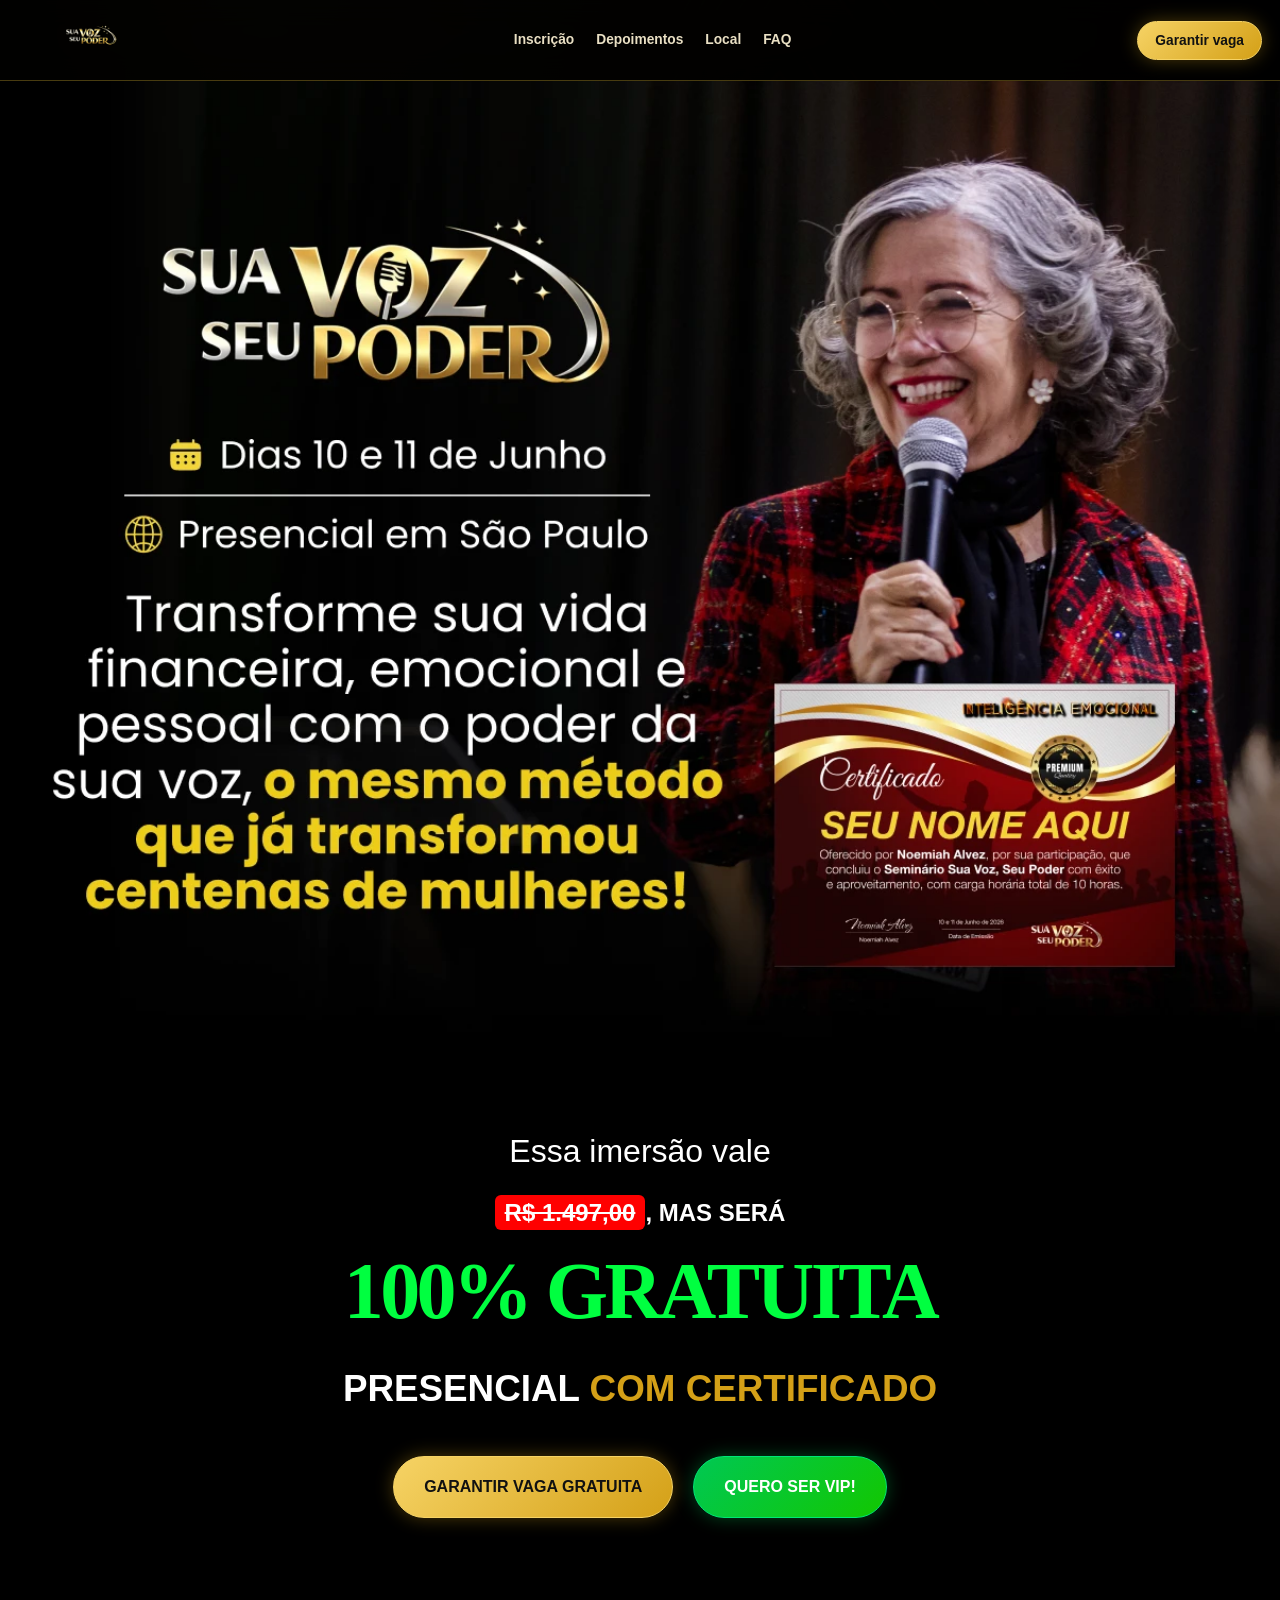
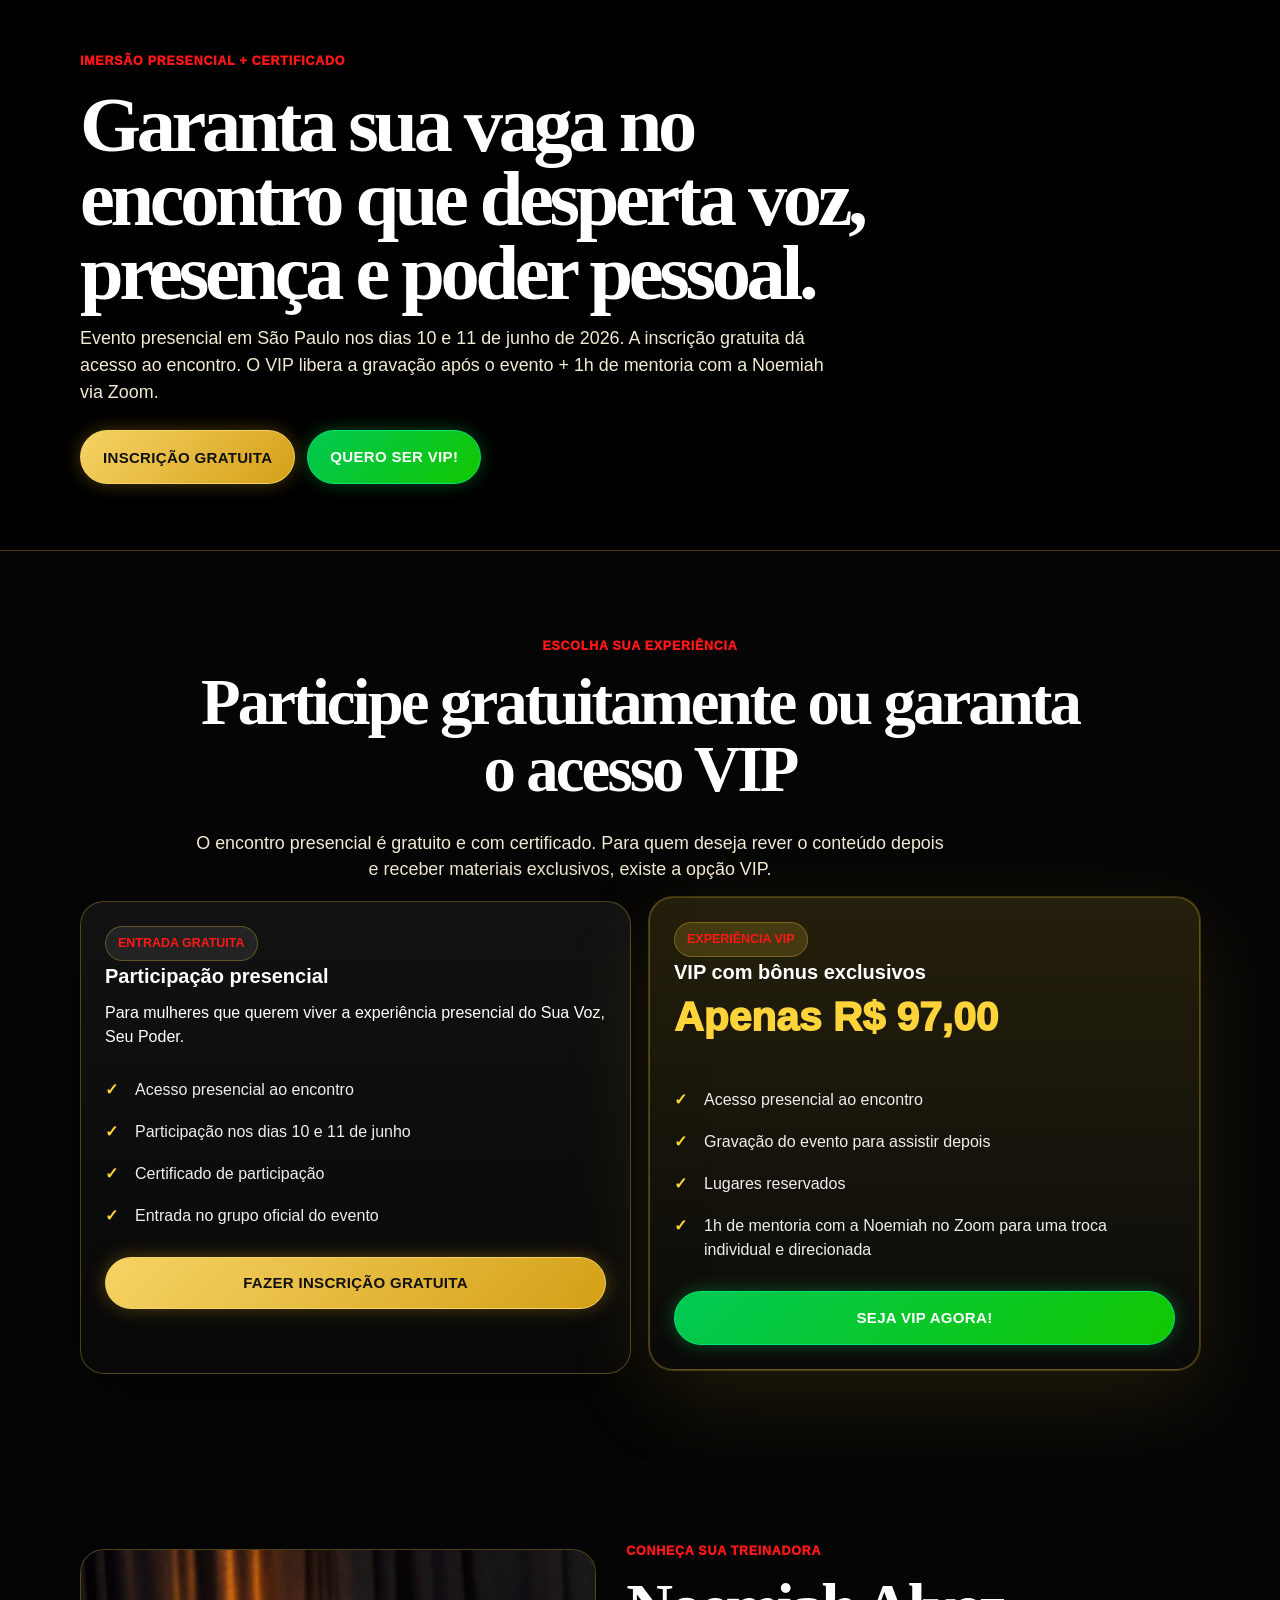
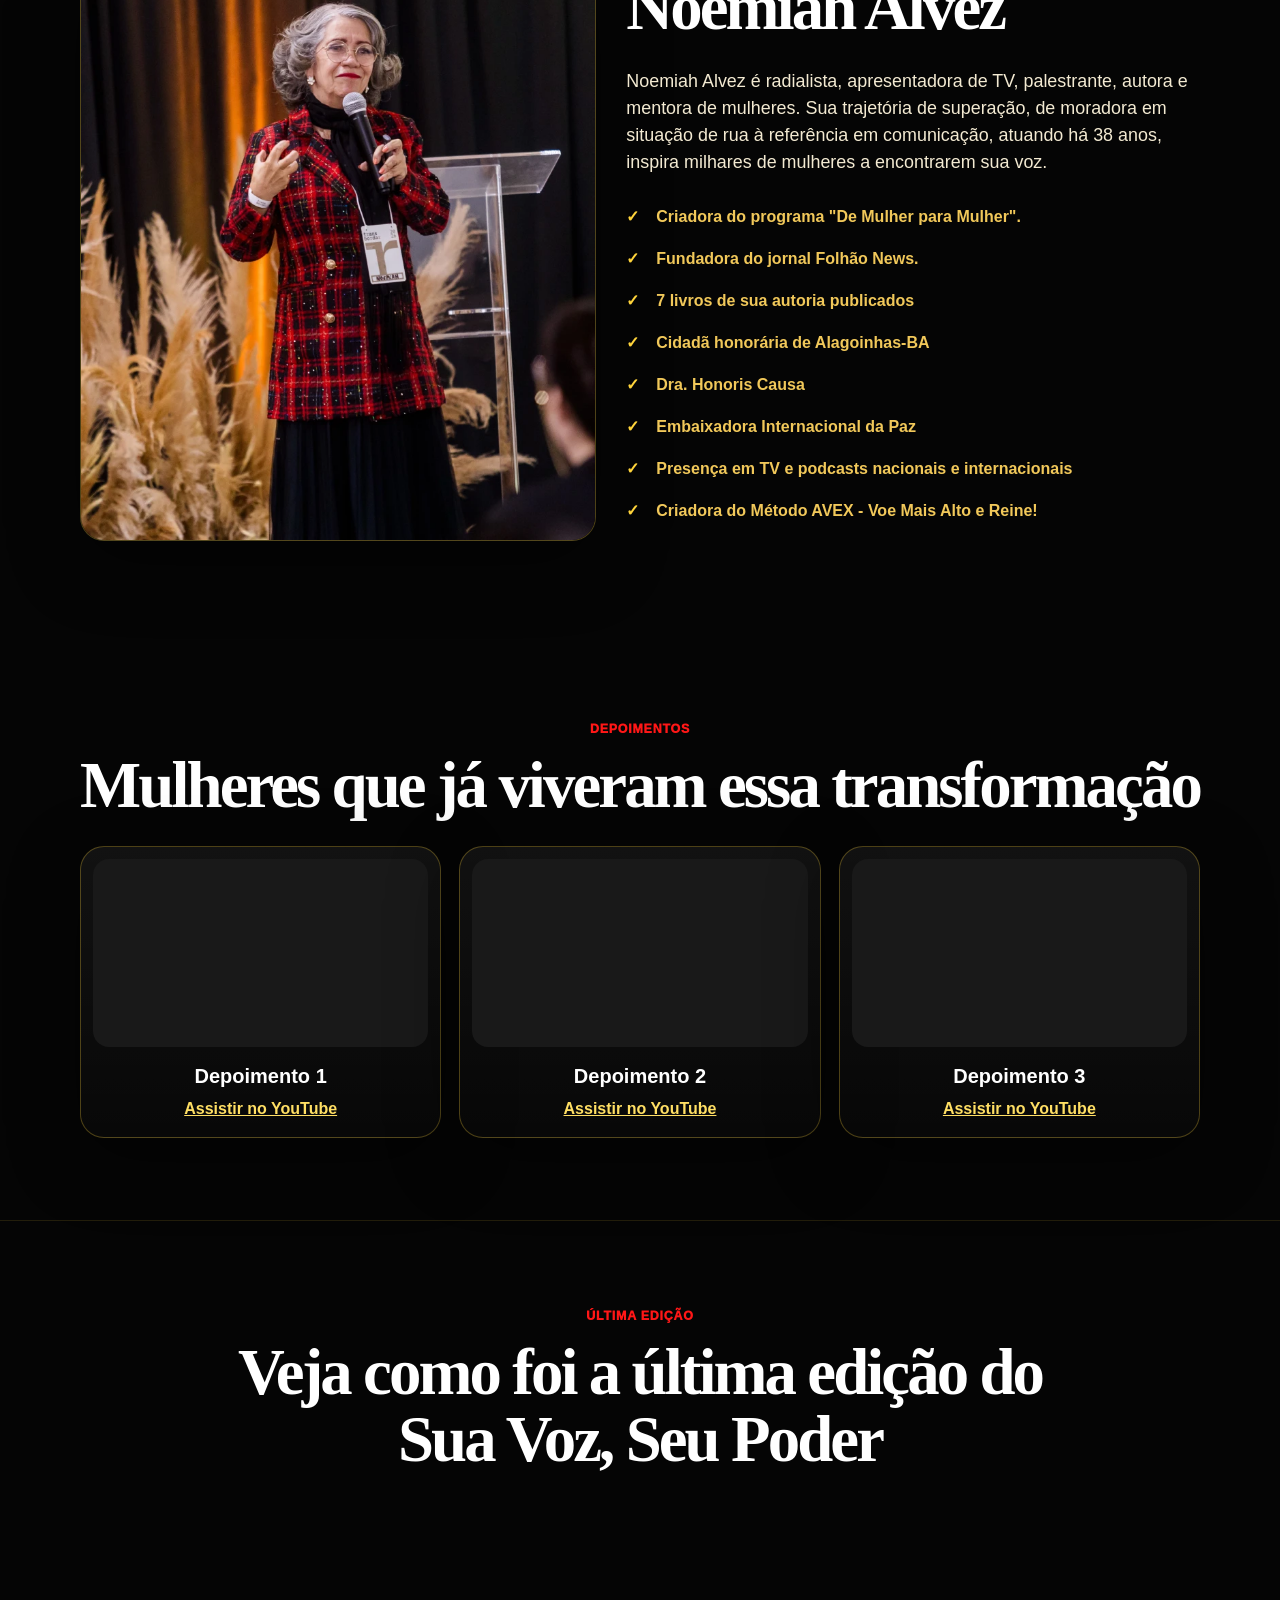
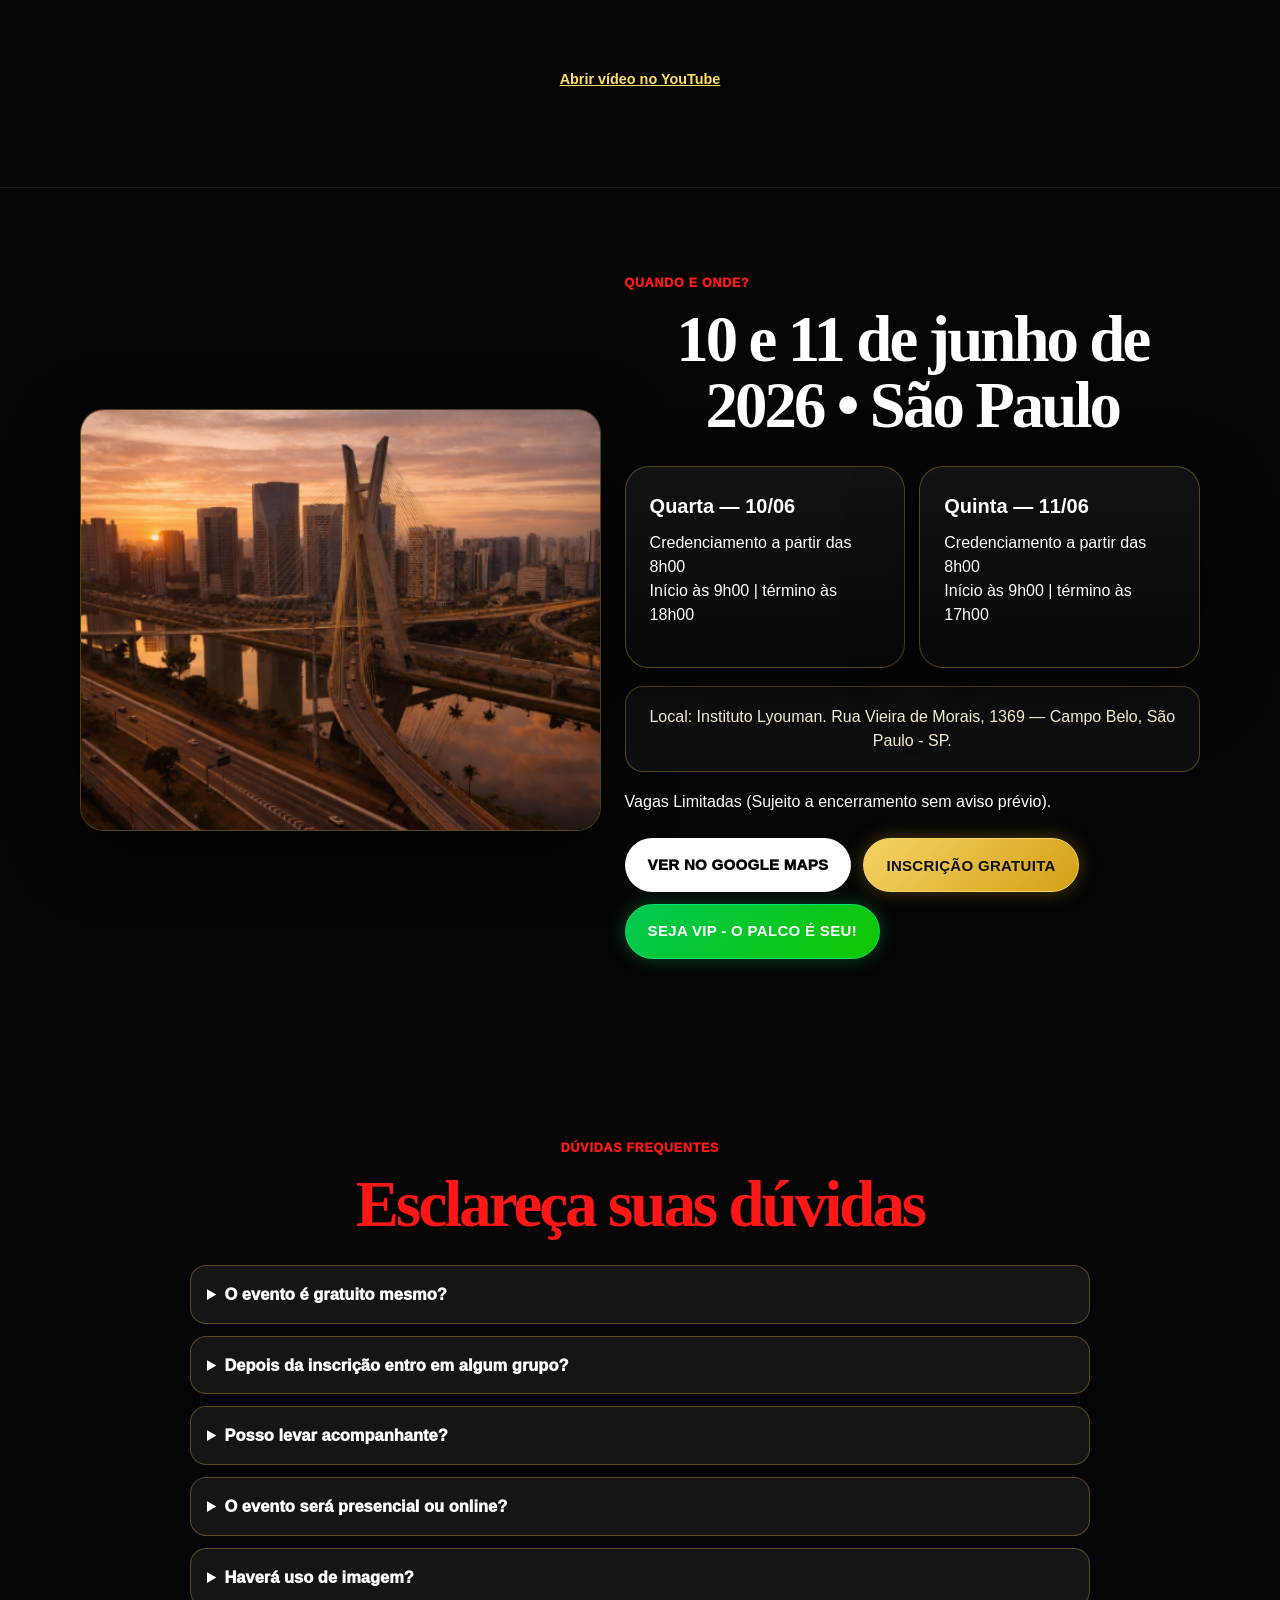
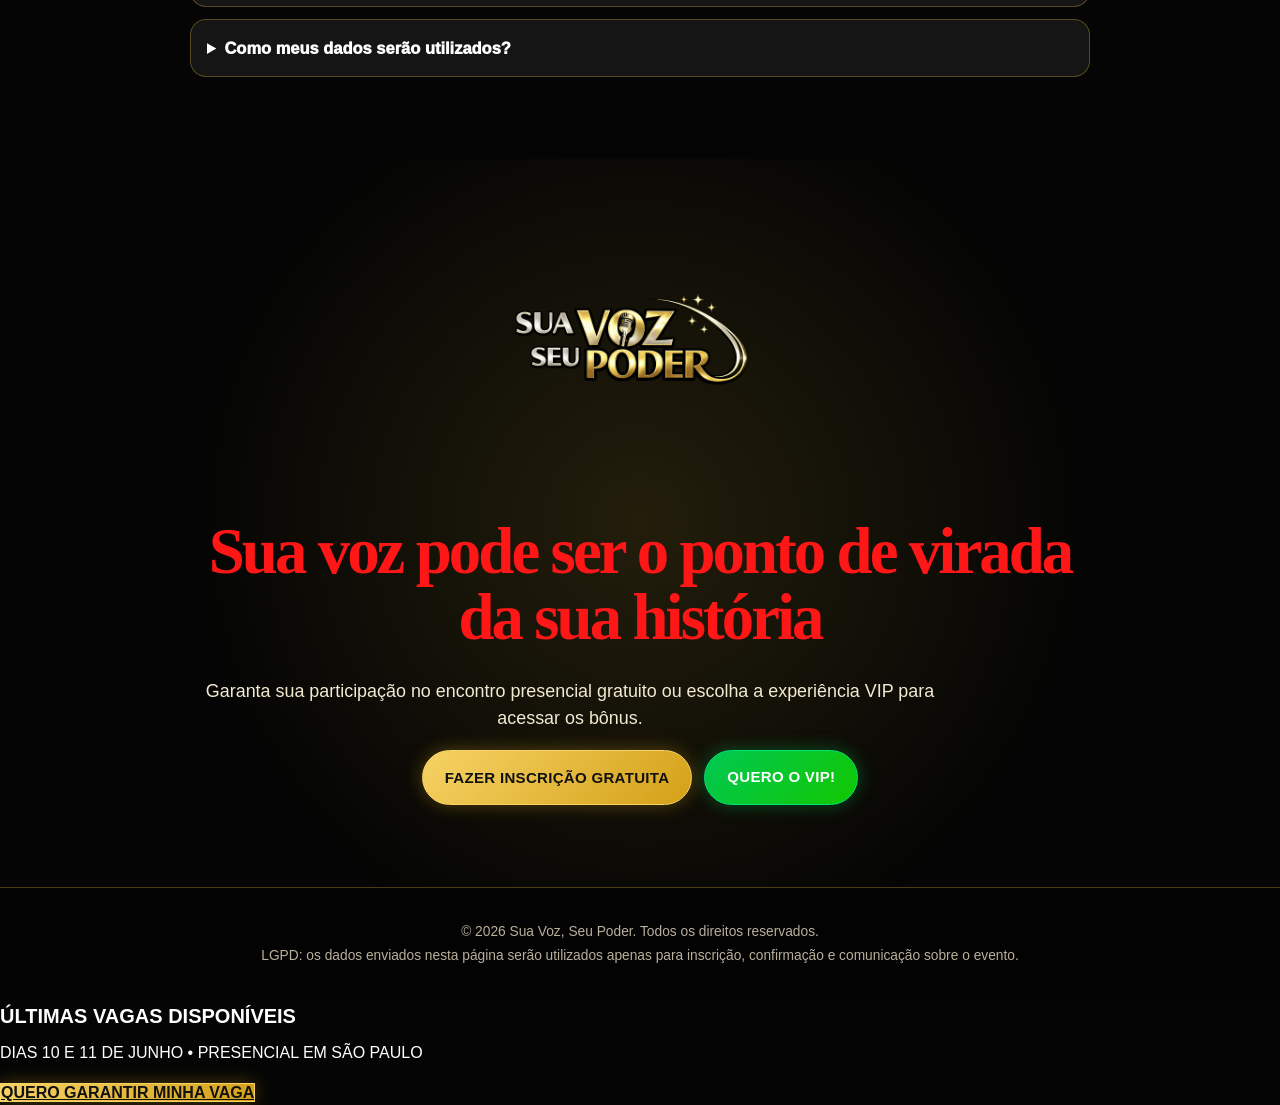
==== index.html @ 0d444d02 "Update index.html" ====
<!DOCTYPE html>
<html lang="pt-br">
<head>
  <meta charset="UTF-8">
  <meta name="viewport" content="width=device-width, initial-scale=1.0">

  <title>Sua Voz, Seu Poder</title>


  <!-- META PIXEL - cole o código completo do Pixel da Meta abaixo desta linha -->
  <!--
  <script>
    !function(f,b,e,v,n,t,s)
    {if(f.fbq)return;n=f.fbq=function(){n.callMethod?
    n.callMethod.apply(n,arguments):n.queue.push(arguments)};
    if(!f._fbq)f._fbq=n;n.push=n;n.loaded=!0;n.version='2.0';
    n.queue=[];t=b.createElement(e);t.async=!0;
    t.src=v;s=b.getElementsByTagName(e)[0];
    s.parentNode.insertBefore(t,s)}(window, document,'script',
    'https://connect.facebook.net/en_US/fbevents.js');
    fbq('init', 'COLE_AQUI_O_ID_DO_PIXEL');
    fbq('track', 'PageView');
  </script>
  -->

  <!-- GOOGLE ANALYTICS GA4 - cole o ID G-XXXXXXXXXX abaixo desta linha -->
  <!--
  <script async src="https://www.googletagmanager.com/gtag/js?id=G-XXXXXXXXXX"></script>
  <script>
    window.dataLayer = window.dataLayer || [];
    function gtag(){dataLayer.push(arguments);}
    gtag('js', new Date());
    gtag('config', 'G-XXXXXXXXXX');
  </script>
  -->

  <link rel="stylesheet" href="style.css">
</head>

<body>

  <header class="topbar">
    <a href="#" class="brand" aria-label="Sua Voz, Seu Poder">
      <img
        src="assets/suavozseupoder.png"
        class="top-logo"
        alt="Sua Voz, Seu Poder"
      >
    </a>

    <nav class="top-nav" aria-label="Menu principal">
      <a href="#inscricao">Inscrição</a>
      <a href="#depoimentos">Depoimentos</a>
      <a href="#local">Local</a>
      <a href="#faq">FAQ</a>
    </nav>

    <button type="button" class="top-cta abrir-inscricao">
      Garantir vaga
    </button>
  </header>

  <main>

    <section class="hero-photo">
      <img
        src="assets/CAPA_noemiah_1.webp"
        class="hero-main-img"
        alt="Sua Voz, Seu Poder com Noemiah Alvez"
      >
<section class="valor-section">
    <div class="valor-container">

        <p class="valor-topo">
            Essa imersão vale
        </p>

        <div class="valor-antigo">
            <span>R$ 1.497,00</span>, MAS SERÁ
        </div>

        <h2 class="valor-gratis">
            100% GRATUITA
        </h2>

        <h3 class="valor-subtitulo">
            PRESENCIAL <span>COM CERTIFICADO</span>
        </h3>

        <div class="valor-botoes">
            <a href="#" class="btn-valor-gratis abrir-inscricao">
                GARANTIR VAGA GRATUITA
            </a>

            <a href="https://pay.kiwify.com.br/saSkvXX" class="btn-valor-vip vip-button">
                QUERO SER VIP!
            </a>
        </div>

    </div>
</section>
      <div class="hero-bottom">
        <span class="eyebrow">
          Imersão presencial + certificado
        </span>

        <h1>
          Garanta sua vaga no encontro que desperta voz,
          presença e poder pessoal.
        </h1>

        <p>
          Evento presencial em São Paulo nos dias 10 e 11 de junho de 2026.
          A inscrição gratuita dá acesso ao encontro. O VIP libera a gravação após o evento
          + 1h de mentoria com a Noemiah via Zoom.
        </p>

        <div class="hero-actions">
          <button type="button" class="btn btn-secondary abrir-inscricao">
            Inscrição gratuita
          </button>

          <a href="https://pay.kiwify.com.br/saSkvXX" class="btn btn-primary">
            QUERO SER VIP!
          </a>
        </div>
      </div>
    </section>

    <div class="section-divider"></div>

    <section class="section intro" id="inscricao">
      <div class="container">
        <div class="center-text narrow">
          <span class="eyebrow center">
            Escolha sua experiência
          </span>

          <h2>
            Participe gratuitamente ou garanta o acesso VIP
          </h2>

          <p class="lead">
            O encontro presencial é gratuito e com certificado. Para quem
            deseja rever o conteúdo depois e receber materiais exclusivos,
            existe a opção VIP.
          </p>
        </div>

        <div class="cards two">

          <article class="price-card">
            <span class="tag">
              Entrada gratuita
            </span>

            <h3>
              Participação presencial
            </h3>

            <p>
              Para mulheres que querem viver a experiência presencial do
              Sua Voz, Seu Poder.
            </p>

            <ul>
              <li>Acesso presencial ao encontro</li>
              <li>Participação nos dias 10 e 11 de junho</li>
              <li>Certificado de participação</li>
              <li>Entrada no grupo oficial do evento</li>
            </ul>

            <button type="button" class="btn btn-secondary full abrir-inscricao">
              Fazer inscrição gratuita
            </button>
          </article>

          <article class="price-card vip">
            <span class="tag gold">
              Experiência VIP
            </span>

            <h3>
              VIP com bônus exclusivos
            </h3>

            <p class="price">
              Apenas R$ 97,00
            </p>

            <ul>
              <li>Acesso presencial ao encontro</li>
              <li>Gravação do evento para assistir depois</li>
              <li>Lugares reservados</li>
              <li>1h de mentoria com a Noemiah no Zoom para uma troca individual e direcionada</li>
            </ul>

            <a href="https://pay.kiwify.com.br/saSkvXX" class="btn btn-primary full">
              SEJA VIP AGORA!
            </a>
          </article>

        </div>
      </div>
    </section>
    
<div class="section-divider"></div>
    
    <section class="section trainer">
      <div class="container trainer-grid">
        <div class="image-frame">
          <img
            src="assets/Transbordar_767_1_2_1.webp"
            alt="Noemiah Alvez palestrando"
          >
        </div>

        <div>
          <span class="eyebrow">
            Conheça sua treinadora
          </span>

          <h2>
            Noemiah Alvez
          </h2>

          <p class="lead">
            Noemiah Alvez é radialista, apresentadora de TV, palestrante,
            autora e mentora de mulheres. Sua trajetória de superação, de
            moradora em situação de rua à referência em comunicação, atuando
            há 38 anos, inspira milhares de mulheres a encontrarem sua voz.
          </p>

          <ul class="check-list bio-list">
            <li>Criadora do programa "De Mulher para Mulher".</li>
            <li>Fundadora do jornal Folhão News.</li>
            <li>7 livros de sua autoria publicados</li>
            <li>Cidadã honorária de Alagoinhas-BA</li>
            <li>Dra. Honoris Causa</li>
            <li>Embaixadora Internacional da Paz</li>
            <li>Presença em TV e podcasts nacionais e internacionais</li>
            <li>Criadora do Método AVEX - Voe Mais Alto e Reine!</li>
          </ul>
        </div>
      </div>
    </section>

    <div class="section-divider"></div>
    
    <section class="section" id="depoimentos">
      <div class="container">
        <div class="center-text">
          <span class="eyebrow center">
            Depoimentos
          </span>

          <h2>
            Mulheres que já viveram essa transformação
          </h2>
        </div>

        <div class="video-grid">
          <article class="video-card">
            <div class="video-wrap">
              <iframe
                src="https://www.youtube.com/embed/nT65QCQcfAA"
                title="Depoimento 1"
                allow="accelerometer; autoplay; clipboard-write; encrypted-media; gyroscope; picture-in-picture; web-share"
                allowfullscreen>
              </iframe>
            </div>

            <h3>Depoimento 1</h3>

            <a
              href="https://youtu.be/nT65QCQcfAA"
              class="video-link"
              target="_blank"
              rel="noopener noreferrer">
              Assistir no YouTube
            </a>
          </article>

          <article class="video-card">
            <div class="video-wrap">
              <iframe
                src="https://www.youtube.com/embed/sK7xMJi6oog"
                title="Depoimento 2"
                allow="accelerometer; autoplay; clipboard-write; encrypted-media; gyroscope; picture-in-picture; web-share"
                allowfullscreen>
              </iframe>
            </div>

            <h3>Depoimento 2</h3>

            <a
              href="https://youtu.be/sK7xMJi6oog"
              class="video-link"
              target="_blank"
              rel="noopener noreferrer">
              Assistir no YouTube
            </a>
          </article>

          <article class="video-card">
            <div class="video-wrap">
              <iframe
                src="https://www.youtube.com/embed/jvb_aAZJ7mg"
                title="Depoimento 3"
                allow="accelerometer; autoplay; clipboard-write; encrypted-media; gyroscope; picture-in-picture; web-share"
                allowfullscreen>
              </iframe>
            </div>

            <h3>Depoimento 3</h3>

            <a
              href="https://youtu.be/jvb_aAZJ7mg"
              class="video-link"
              target="_blank"
              rel="noopener noreferrer">
              Assistir no YouTube
            </a>
          </article>
        </div>
      </div>
    </section>

    <div class="section-divider"></div>

    <section class="section last-edition">
      <div class="container narrow">
        <div class="center-text">
          <span class="eyebrow center">
            Última edição
          </span>

          <h2>
            Veja como foi a última edição do Sua Voz, Seu Poder
          </h2>
        </div>

        <div class="video-grid">

    <div class="video-wrapper">
        <iframe
            src="https://www.youtube.com/embed/jqL2Jvq8L5Y"
            title="Última edição"
            frameborder="0"
            allowfullscreen>
        </iframe>
    </div>

    <div class="video-wrapper">
        <iframe
            src="https://www.youtube.com/embed/8nXUTJS7Hhw"
            title="Shorts evento"
            frameborder="0"
            allowfullscreen>
        </iframe>
    </div>

</div>

        <p class="small-note center-text">
          <a href="https://youtu.be/jqL2Jvq8L5Y" target="_blank" rel="noopener noreferrer">
            Abrir vídeo no YouTube
          </a>
        </p>
      </div>
    </section>

    <div class="section-divider"></div>

    <section class="section" id="local">
      <div class="container location-grid">

        <div class="location-photo">
          <img
            src="assets/Ponte estaiada 2.png"
            alt="São Paulo"
          >
        </div>

        <div class="location-info">
          <span class="eyebrow">
            Quando e onde?
          </span>

          <h2>
            10 e 11 de junho de 2026 • São Paulo
          </h2>

          <div class="schedule-grid">
            <div class="info-card">
              <h3>Quarta — 10/06</h3>
              <p>
                Credenciamento a partir das 8h00<br>
                Início às 9h00 | término às 18h00
              </p>
            </div>

            <div class="info-card">
              <h3>Quinta — 11/06</h3>
              <p>
                Credenciamento a partir das 8h00<br>
                Início às 9h00 | término às 17h00
              </p>
            </div>
          </div>

          <p class="address">
            Local: Instituto Lyouman. Rua Vieira de Morais, 1369 —
            Campo Belo, São Paulo - SP.
          </p>

          <p class="vagas-limitadas">
    Vagas Limitadas (Sujeito a encerramento sem aviso prévio).
</p>
          
          <div class="hero-actions">
            <a
              href="https://maps.google.com/?q=Instituto+Lyouman+Rua+Vieira+de+Morais+1369+Campo+Belo+São+Paulo"
              class="btn btn-map"
              target="_blank"
              rel="noopener noreferrer">
              Ver no Google Maps
            </a>

            <button type="button" class="btn btn-secondary abrir-inscricao">
              Inscrição gratuita
            </button>

            <a href="https://pay.kiwify.com.br/saSkvXX" class="btn btn-primary">
              Seja VIP -  o palco é seu!
            </a>
          </div>
        </div>

      </div>
    </section>

    <div class="section-divider"></div>

    <section class="section" id="faq">
      <div class="container narrow">
        <div class="center-text">
          <span class="eyebrow center">
            Dúvidas frequentes
          </span>

          <h2>
            Esclareça suas dúvidas
          </h2>
        </div>

        <div class="accordion">
          <details>
            <summary>O evento é gratuito mesmo?</summary>
            <p>
              Sim. A participação presencial é gratuita. Também existe a opção
              VIP para quem deseja ter acesso à gravação do evento + 1h de mentoria com a Noemiah via Zoom.
            </p>
          </details>

          <details>
            <summary>Depois da inscrição entro em algum grupo?</summary>
            <p>
              Sim. Após preencher sua inscrição, você será direcionada ao grupo
              oficial do evento no WhatsApp para receber avisos, orientações e
              informações importantes.
            </p>
          </details>

          <details>
            <summary>Posso levar acompanhante?</summary>
            <p>
              Sim, desde que cada pessoa realize sua própria inscrição para que
              a organização tenha o controle correto de participantes.
            </p>
          </details>

          <details>
            <summary>O evento será presencial ou online?</summary>
            <p>
              O encontro é presencial em São Paulo. A gravação será liberada
              posteriormente para quem adquirir o acesso VIP.
            </p>
          </details>

          <details>
            <summary>Haverá uso de imagem?</summary>
            <p>
              O evento poderá ser fotografado e gravado para fins de divulgação,
              registro institucional e materiais relacionados ao Sua Voz, Seu Poder.
            </p>
          </details>

          <details>
            <summary>Como meus dados serão utilizados?</summary>
            <p>
              Seus dados serão utilizados apenas para confirmar sua inscrição,
              enviar informações sobre o evento e comunicações relacionadas,
              respeitando a LGPD.
            </p>
          </details>
        </div>
      </div>
    </section>

    <div class="section-divider"></div>

    <section class="section final-cta">
      <div class="container narrow center-text">
        <img
          src="assets/suavozseupoder.png"
          class="final-logo"
          alt="Sua Voz, Seu Poder"
        >

        <h2>
          Sua voz pode ser o ponto de virada da sua história
        </h2>

        <p class="lead">
          Garanta sua participação no encontro presencial gratuito
          ou escolha a experiência VIP para acessar os bônus.
        </p>

        <div class="center-actions">
          <button type="button" class="btn btn-secondary abrir-inscricao">
            Fazer inscrição gratuita
          </button>

          <a href="https://pay.kiwify.com.br/saSkvXX" class="btn btn-primary">
            Quero o VIP!
          </a>
        </div>
      </div>
    </section>

  </main>

  <footer class="footer">
    <p>
      © 2026 Sua Voz, Seu Poder. Todos os direitos reservados.
    </p>

    <p>
      LGPD: os dados enviados nesta página serão utilizados apenas para inscrição,
      confirmação e comunicação sobre o evento.
    </p>
  </footer>

  <div class="modal-overlay" id="inscricaoModal" aria-hidden="true">
    <div class="modal-box" role="dialog" aria-modal="true" aria-labelledby="modalTitulo">

      <button
        class="modal-close"
        id="fecharModal"
        type="button"
        aria-label="Fechar formulário">
        ×
      </button>

      <img
        src="assets/suavozseupoder.png"
        class="modal-logo"
        alt="Sua Voz, Seu Poder"
      >

      <span class="eyebrow center">
        Inscrição gratuita
      </span>

      <h2 id="modalTitulo">
        Garanta sua vaga
      </h2>

      <p>
        Preencha seus dados para confirmar sua inscrição gratuita
        no Sua Voz, Seu Poder.
      </p>

      <form id="inscricaoForm" class="modal-form">
        <input
          type="text"
          name="nome"
          placeholder="Seu nome"
          required
        >

        <input
          type="email"
          name="email"
          placeholder="Seu melhor e-mail"
          required
        >

        <input
          type="tel"
          name="whatsapp"
          placeholder="WhatsApp com DDD"
          required
        >

        <button type="submit" class="btn btn-primary full">
          Fazer minha inscrição
        </button>
      </form>

      <small>
        LGPD: seus dados serão usados apenas para confirmar sua inscrição
        e enviar informações sobre o evento.
      </small>

      <p class="form-message" id="formMessage"></p>
    </div>
  </div>

  <script src="script.js"></script>
<!-- FLOATING CTA MOBILE -->

<div class="floating-cta">

    <div class="floating-cta-content">

        <h3>ÚLTIMAS VAGAS DISPONÍVEIS</h3>

        <p>
            DIAS 10 E 11 DE JUNHO • PRESENCIAL EM SÃO PAULO
        </p>

        <a href="#" class="abrir-inscricao floating-btn">
            QUERO GARANTIR MINHA VAGA
        </a>

    </div>

</div>
</body>
</html>
---- style.css ----
:root {
    --black: #050505;
    --soft: #0b0a07;
    --card: #121212;
    --gold: #ffd43b;
    --gold2: #b8872d;
    --white: #ffffff;
    --muted: #d9d1c0;
    --line: rgba(255, 212, 59, .28);
    --max: 1120px;
}

* {
    box-sizing: border-box;
}

html {
    scroll-behavior: smooth;
}

body {
    margin: 0;
    background: #050505;
    color: var(--white);
    font-family: Inter, Arial, sans-serif;
    line-height: 1.5;
    overflow-x: hidden;
}

body::before {
    content: "";
    position: fixed;
    inset: 0;
    background:
        radial-gradient(
            circle at 20% 0%,
            rgba(255, 212, 59, .16),
            transparent 28%
        ),
        url("assets/bg111.webp") center/cover no-repeat;
    opacity: .7;
    z-index: -2;
}

body::after {
    content: "";
    position: fixed;
    inset: 0;
    background:
        linear-gradient(
            180deg,
            rgba(0, 0, 0, .08),
            #050505 95%
        );
    z-index: -1;
}

.container {
    width: min(100% - 28px, var(--max));
    margin: auto;
}

.narrow {
    max-width: 900px;
    margin-inline: auto;
}

.center-text {
    text-align: center;
}

.center {
    display: flex;
    justify-content: center;
    text-align: center;
}

/* HEADER */

.topbar {
    position: sticky;
    top: 0;
    z-index: 50;
    display: flex;
    justify-content: space-between;
    align-items: center;
    gap: 16px;
    padding: 14px 18px;
    background: rgba(0, 0, 0, .9);
    backdrop-filter: blur(14px);
    border-bottom: 1px solid var(--line);
}

.brand {
    display: inline-flex;
    align-items: center;
}

.top-logo {
    width: 150px;
    height: auto;
    max-height: 52px;
    object-fit: contain;
    display: block;
}

.top-nav {
    display: flex;
    gap: 22px;
    align-items: center;
}

.top-nav a {
    color: #e9dfc3;
    text-decoration: none;
    font-weight: 800;
    font-size: .86rem;
}

.top-cta {
    border: none;
    cursor: pointer;
    color: #050505;
    background: var(--gold);
    text-decoration: none;
    padding: 11px 17px;
    border-radius: 999px;
    font-weight: 900;
    font-size: .86rem;
    white-space: nowrap;
}

/* HERO */

.hero-photo {
    position: relative;
    background: #000;
    display: flex;
    flex-direction: column;
    border-bottom: 1px solid var(--line);
}

.hero-main-img {
    width: 100%;
    height: auto;
    display: block;
    object-fit: cover;
}

.hero-bottom {
    width: min(100% - 32px, var(--max));
    margin: auto;
    padding: 40px 0 54px;
    position: relative;
    z-index: 2;
}

.eyebrow {
    display: inline-flex;
    align-items: center;
    gap: 8px;
    color: var(--gold);
    font-weight: 950;
    text-transform: uppercase;
    letter-spacing: .06em;
    font-size: .78rem;
}

h1,
h2,
h3,
p {
    margin-top: 0;
}

h1 {
    font-family: Georgia, serif;
    font-size: clamp(2rem, 7vw, 4.9rem);
    line-height: .94;
    margin: 16px 0;
    letter-spacing: -.055em;
    max-width: 880px;
}

h2 {
    font-family: Georgia, serif;
    font-size: clamp(2rem, 6.2vw, 4.05rem);
    line-height: 1.02;
    text-align: center;
    margin: 12px 0 28px;
    letter-spacing: -.045em;
}

h3 {
    font-size: 1.25rem;
    margin-bottom: 10px;
}

.hero-bottom p,
.lead {
    font-size: 1.12rem;
    color: #f3ead2;
    max-width: 760px;
}

.small-note {
    font-size: .9rem;
    margin-top: 12px;
}

.small-note a,
.video-link {
    color: #ffdf64;
    font-weight: 800;
}

/* BUTTONS */

.hero-actions {
    display: flex;
    gap: 12px;
    flex-wrap: wrap;
    margin: 24px 0 12px;
}

.center-actions {
    display: flex;
    justify-content: center;
    gap: 12px;
    flex-wrap: wrap;
}

.btn {
    appearance: none;
    border: 1px solid transparent;
    cursor: pointer;
    display: inline-flex;
    align-items: center;
    justify-content: center;
    text-align: center;
    border-radius: 999px;
    padding: 15px 22px;
    font-weight: 950;
    text-transform: uppercase;
    letter-spacing: .02em;
    text-decoration: none;
    min-height: 52px;
    transition: .2s ease;
    font-family: inherit;
    font-size: .94rem;
}

.btn:hover {
    transform: translateY(-2px);
}

.btn-primary {
    background:
        linear-gradient(
            135deg,
            var(--gold),
            var(--gold2)
        );
    color: #070707;
    box-shadow: 0 0 32px rgba(255, 212, 59, .22);
}

.btn-secondary {
    background: rgba(0, 0, 0, .38);
    color: var(--white);
    border-color: var(--line);
    backdrop-filter: blur(10px);
}

.btn-map {
    background: #ffffff;
    color: #050505;
}

.full {
    width: 100%;
}

/* SECTIONS */

.section {
    padding: 70px 0;
}

.intro {
    padding-top: 76px;
}

.cards {
    display: grid;
    gap: 18px;
}

.price-card,
.info-card,
.video-card,
.video-feature,
.image-frame,
.location-photo {
    background:
        linear-gradient(
            180deg,
            rgba(255, 255, 255, .055),
            rgba(255, 255, 255, .015)
        );
    border: 1px solid var(--line);
    border-radius: 24px;
    overflow: hidden;
    box-shadow: 0 20px 70px rgba(0, 0, 0, .45);
}

.price-card,
.info-card {
    padding: 24px;
}

.tag {
    display: inline-block;
    background: #232323;
    color: #ffffff;
    border: 1px solid var(--line);
    border-radius: 999px;
    padding: 7px 12px;
    font-weight: 900;
    font-size: .78rem;
    text-transform: uppercase;
}

.tag.gold {
    background: rgba(255, 212, 59, .16);
    color: var(--gold);
}

.price {
    font-size: 2.55rem;
    font-weight: 950;
    color: var(--gold);
    line-height: 1;
}

.price-card ul,
.check-list {
    padding-left: 0;
    list-style: none;
    margin: 20px 0;
}

.price-card li,
.check-list li {
    padding: 9px 0 9px 30px;
    position: relative;
    color: #eeeeee;
}

.price-card li::before,
.check-list li::before {
    content: "✓";
    position: absolute;
    left: 0;
    color: var(--gold);
    font-weight: 950;
}

.vip {
    background:
        linear-gradient(
            180deg,
            rgba(255, 212, 59, .13),
            rgba(255, 255, 255, .025)
        );
    transform: translateY(-4px);
    box-shadow:
        0 0 0 1px rgba(255, 212, 59, .22),
        0 28px 90px rgba(255, 212, 59, .11);
}

/* TRAINER */

.trainer-grid {
    display: grid;
    gap: 30px;
    align-items: center;
}

.trainer h2 {
    text-align: left;
}

.image-frame img,
.location-photo img {
    width: 100%;
    display: block;
}

/* VIDEOS */

.video-grid {
    display: grid;
    gap: 18px;
}

.video-card {
    padding: 12px;
}

.video-wrap iframe,
.video-feature iframe {
    width: 100%;
    aspect-ratio: 16 / 9;
    border: 0;
    border-radius: 16px;
    background: #191919;
    display: block;
}

.video-card h3 {
    text-align: center;
    margin: 14px 0 6px;
}

.video-link {
    display: block;
    text-align: center;
    margin-bottom: 4px;
}

.video-feature {
    padding: 12px;
}

.last-edition {
    border-top: 1px solid rgba(255, 212, 59, .12);
    border-bottom: 1px solid rgba(255, 212, 59, .12);
}

/* LOCATION */

.location-grid {
    display: grid;
    gap: 24px;
    align-items: center;
}

.schedule-grid {
    display: grid;
    gap: 14px;
}

.address {
    text-align: center;
    border: 1px solid var(--line);
    border-radius: 18px;
    padding: 18px;
    margin: 18px 0;
    color: #f3ead2;
    background: rgba(255, 255, 255, .04);
}

/* FAQ */

.accordion {
    display: grid;
    gap: 12px;
}

details {
    background: rgba(23, 23, 23, .95);
    border: 1px solid var(--line);
    border-radius: 16px;
    padding: 16px;
}

summary {
    cursor: pointer;
    font-weight: 950;
    font-size: 1.03rem;
}

details p {
    color: #ded6c6;
    margin: 12px 0 0;
}

/* FINAL CTA */

.final-cta {
    text-align: center;
    background:
        radial-gradient(
            circle at center,
            rgba(255, 212, 59, .12),
            transparent 62%
        );
}

.final-logo {
    width: min(360px, 80vw);
    margin-bottom: 18px;
}

/* FOOTER */

.footer {
    text-align: center;
    padding: 30px 18px;
    color: #b9b09c;
    background: #030303;
    border-top: 1px solid var(--line);
    font-size: .86rem;
}

.footer p {
    margin: 4px 0;
}

/* MODAL FORM */

.modal-overlay {
    position: fixed;
    inset: 0;
    z-index: 9999;
    display: none;
    align-items: center;
    justify-content: center;
    padding: 22px;
    background: rgba(0, 0, 0, .82);
    backdrop-filter: blur(10px);
}

.modal-overlay.active {
    display: flex;
}

.modal-box {
    position: relative;
    width: min(100%, 520px);
    max-height: calc(100vh - 44px);
    overflow-y: auto;
    padding: 34px 26px 28px;
    border-radius: 26px;
    background:
        linear-gradient(
            180deg,
            rgba(255, 255, 255, .08),
            rgba(255, 255, 255, .02)
        ),
        #080808;
    border: 1px solid var(--line);
    box-shadow:
        0 30px 90px rgba(0, 0, 0, .6),
        0 0 50px rgba(255, 212, 59, .13);
    text-align: center;
}

.modal-close {
    position: absolute;
    top: 14px;
    right: 16px;
    width: 34px;
    height: 34px;
    border: 0;
    border-radius: 999px;
    background: rgba(255, 255, 255, .1);
    color: #ffffff;
    font-size: 1.5rem;
    line-height: 1;
    cursor: pointer;
}

.modal-logo {
    width: 170px;
    max-width: 70%;
    margin: 0 auto 18px;
    display: block;
}

.modal-box h2 {
    margin: 12px 0 10px;
    font-size: clamp(2rem, 5vw, 3rem);
}

.modal-box p {
    color: #f3ead2;
    margin-bottom: 22px;
}

.modal-form {
    display: grid;
    gap: 13px;
    margin-top: 18px;
}

.modal-form input {
    width: 100%;
    height: 56px;
    border: 0;
    border-radius: 14px;
    padding: 0 16px;
    font-size: 1rem;
    color: #050505;
    background: #ffffff;
}

.modal-form input::placeholder {
    color: #777777;
}

.modal-box small {
    display: block;
    margin-top: 16px;
    font-size: .78rem;
    color: #cfc6b6;
}

.form-message {
    margin: 14px 0 0;
    font-size: .9rem;
    color: var(--gold);
    min-height: 20px;
}

body.modal-open {
    overflow: hidden;
}

/* RESPONSIVE */

@media (min-width: 860px) {
    .cards.two {
        grid-template-columns: repeat(2, 1fr);
    }

    .trainer-grid {
        grid-template-columns: .9fr 1fr;
    }

    .video-grid {
        grid-template-columns: repeat(3, 1fr);
    }

    .location-grid {
        grid-template-columns: .95fr 1.05fr;
    }

    .schedule-grid {
        grid-template-columns: repeat(2, 1fr);
    }

    .section {
        padding: 82px 0;
    }
}

@media (max-width: 800px) {
    .top-nav {
        display: none;
    }

    .topbar {
        padding: 10px 12px;
    }

    .top-logo {
        width: 112px;
        max-height: 42px;
    }

    .top-cta {
        font-size: .78rem;
        padding: 9px 12px;
    }

    .hero-bottom {
        padding: 32px 0 38px;
        width: min(100% - 24px, var(--max));
    }

    h1 {
        font-size: clamp(2rem, 10vw, 3.25rem);
    }

    .hero-bottom p,
    .lead {
        font-size: 1rem;
    }

    .hero-actions .btn,
    .center-actions .btn {
        width: 100%;
    }

    .section {
        padding: 46px 0;
    }

    .price-card,
    .info-card {
        padding: 20px;
    }

    .vip {
        transform: none;
    }

    .trainer h2 {
        text-align: center;
    }

    .trainer .eyebrow {
        display: flex;
        justify-content: center;
    }

    .trainer p {
        text-align: center;
    }

    .btn {
        font-size: .86rem;
        padding-inline: 16px;
    }

    .video-wrap iframe,
    .video-feature iframe {
        border-radius: 12px;
    }

    .location-photo {
        order: 2;
    }

    .location-info {
        order: 1;
    }
}

@media (max-width: 480px) {
    .modal-box {
        padding: 30px 18px 24px;
        border-radius: 22px;
    }

    .modal-logo {
        width: 140px;
    }
}

@media (max-width: 430px) {
    .top-logo {
        width: 96px;
    }

    .top-cta {
        font-size: .72rem;
    }

    .container {
        width: min(100% - 22px, var(--max));
    }
}

/* AJUSTES CLIENTE — verde/vermelho inspirados na página anterior */

:root{
    --green-cta:#009b00;
    --green-cta-dark:#007a00;
    --red-alert:#ff1717;
}

.btn-secondary,
.top-cta,
button.abrir-inscricao{
    background:var(--green-cta);
    color:#ffffff;
    border-color:#ffffff;
    box-shadow:0 0 18px rgba(0,155,0,.22);
}

.btn-secondary:hover,
.top-cta:hover,
button.abrir-inscricao:hover{
    background:var(--green-cta-dark);
}

.btn-primary{
    background:linear-gradient(135deg,var(--gold),var(--gold2));
    color:#070707;
}

.eyebrow{
    color:var(--red-alert);
}

.price-card .tag,
.final-cta h2,
#faq h2{
    color:var(--red-alert);
}

.bio-list li{
    color:#f1c85a;
    font-weight:800;
}

.location-photo img{
    width:100%;
    height:100%;
    min-height:420px;
    object-fit:cover;
    display:block;
}
    
/* =========================================
   AJUSTE DE CORES DOS BOTÕES
   SUA VOZ, SEU PODER
========================================= */

/* BOTÃO VAGA GRATUITA = DOURADO */

.btn-secondary,
button.abrir-inscricao,
a.abrir-inscricao {
    background: linear-gradient(135deg, #f6d365, #d4a017) !important;
    color: #111111 !important;
    border: 1px solid #f6d365 !important;
    box-shadow: 0 0 18px rgba(212, 160, 23, 0.35) !important;
    font-weight: 800 !important;
}

.btn-secondary:hover,
button.abrir-inscricao:hover,
a.abrir-inscricao:hover {
    background: linear-gradient(135deg, #ffd95e, #b8860b) !important;
    transform: translateY(-2px);
}

/* BOTÃO VIP = VERDE */

.btn-primary,
.vip-button,
a[href*="kiwify"] {
    background: linear-gradient(135deg, #00c853, #12c700) !important;
    color: #ffffff !important;
    border: 1px solid #00e676 !important;
    box-shadow: 0 0 18px rgba(0, 200, 83, 0.35) !important;
    font-weight: 800 !important;
}

.btn-primary:hover,
.vip-button:hover,
a[href*="kiwify"]:hover {
    background: linear-gradient(135deg, #00e676, #00a63e) !important;
    transform: translateY(-2px);
}
/* =========================================
   DOBRA DE VALOR
========================================= */

.valor-section{
    padding:90px 20px;
    background:#000;
    position:relative;
    overflow:hidden;
}

.valor-container{
    max-width:900px;
    margin:0 auto;
    text-align:center;
}

.valor-topo{
    font-size:2rem;
    color:#ffffff;
    margin-bottom:20px;
    font-weight:500;
}

.valor-antigo{
    font-size:1.5rem;
    color:#ffffff;
    margin-bottom:20px;
    font-weight:700;
}

.valor-antigo span{
    background:#ff0000;
    padding:4px 10px;
    border-radius:6px;
    text-decoration:line-through;
    color:#ffffff;
}

.valor-gratis{
    font-size:5rem;
    line-height:1;
    color:#00ff40;
    font-weight:900;
    margin-bottom:30px;
}

.valor-subtitulo{
    font-size:2.3rem;
    color:#ffffff;
    font-weight:800;
    margin-bottom:40px;
}

.valor-subtitulo span{
    color:#d4a017;
}

.valor-botoes{
    display:flex;
    gap:20px;
    justify-content:center;
    flex-wrap:wrap;
}

.btn-valor-gratis{
    background:linear-gradient(135deg,#d4a017,#f6d365);
    color:#111;
    padding:18px 30px;
    border-radius:999px;
    text-decoration:none;
    font-weight:800;
    transition:.3s;
}

.btn-valor-vip{
    background:linear-gradient(135deg,#00c853,#12c700);
    color:#fff;
    padding:18px 30px;
    border-radius:999px;
    text-decoration:none;
    font-weight:800;
    transition:.3s;
}

.btn-valor-gratis:hover,
.btn-valor-vip:hover{
    transform:translateY(-3px);
}

@media(max-width:768px){

    .valor-gratis{
        font-size:3rem;
    }

    .valor-subtitulo{
        font-size:1.4rem;
    }

    .valor-topo{
        font-size:1.5rem;
    }

    .valor-antigo{
        font-size:1.1rem;
    }

    .vagas-limitadas{
    color:#ff0000;
    font-size:1.5rem;
    font-weight:700;
    text-align:center;
    margin:30px auto;
    max-width:700px;
    line-height:1.4;
}

@media(max-width:768px){

    .vagas-limitadas{
        font-size:1.2rem;
        padding:0 20px;
    }
.video-grid{
    display:grid;
    grid-template-columns:1fr 1fr;
    gap:30px;
}

@media(max-width:768px){

    .video-grid{
        grid-template-columns:1fr;
    }
  /* =========================================
   ÚLTIMA DOBRA DE URGÊNCIA
========================================= */

.floating-cta{

    width:100%;

    background:#ffffff;

    padding:40px 20px;

    margin-top:60px;

    border-top:4px solid #1eff00;
}

.floating-cta-content{

    max-width:700px;

    margin:0 auto;

    text-align:center;
}

.floating-cta h3{

    color:#ff0000;

    font-size:2rem;

    font-weight:900;

    margin-bottom:15px;

    text-transform:uppercase;

    line-height:1.1;
}

.floating-cta p{

    color:#111111;

    font-size:1.1rem;

    line-height:1.5;

    margin-bottom:25px;

    font-weight:700;
}

.floating-btn{

    display:inline-block;

    background:#1eff00;

    color:#111111;

    text-decoration:none;

    padding:18px 34px;

    border-radius:14px;

    font-weight:900;

    font-size:1rem;

    transition:.3s;
}

.floating-btn:hover{

    transform:translateY(-2px);
}

@media(max-width:768px){

    .floating-cta{

        padding:35px 20px;
    }

    .floating-cta h3{

        font-size:1.5rem;
    }

    .floating-cta p{

        font-size:1rem;
    }

    .floating-btn{

        width:100%;
    }
}
}
}
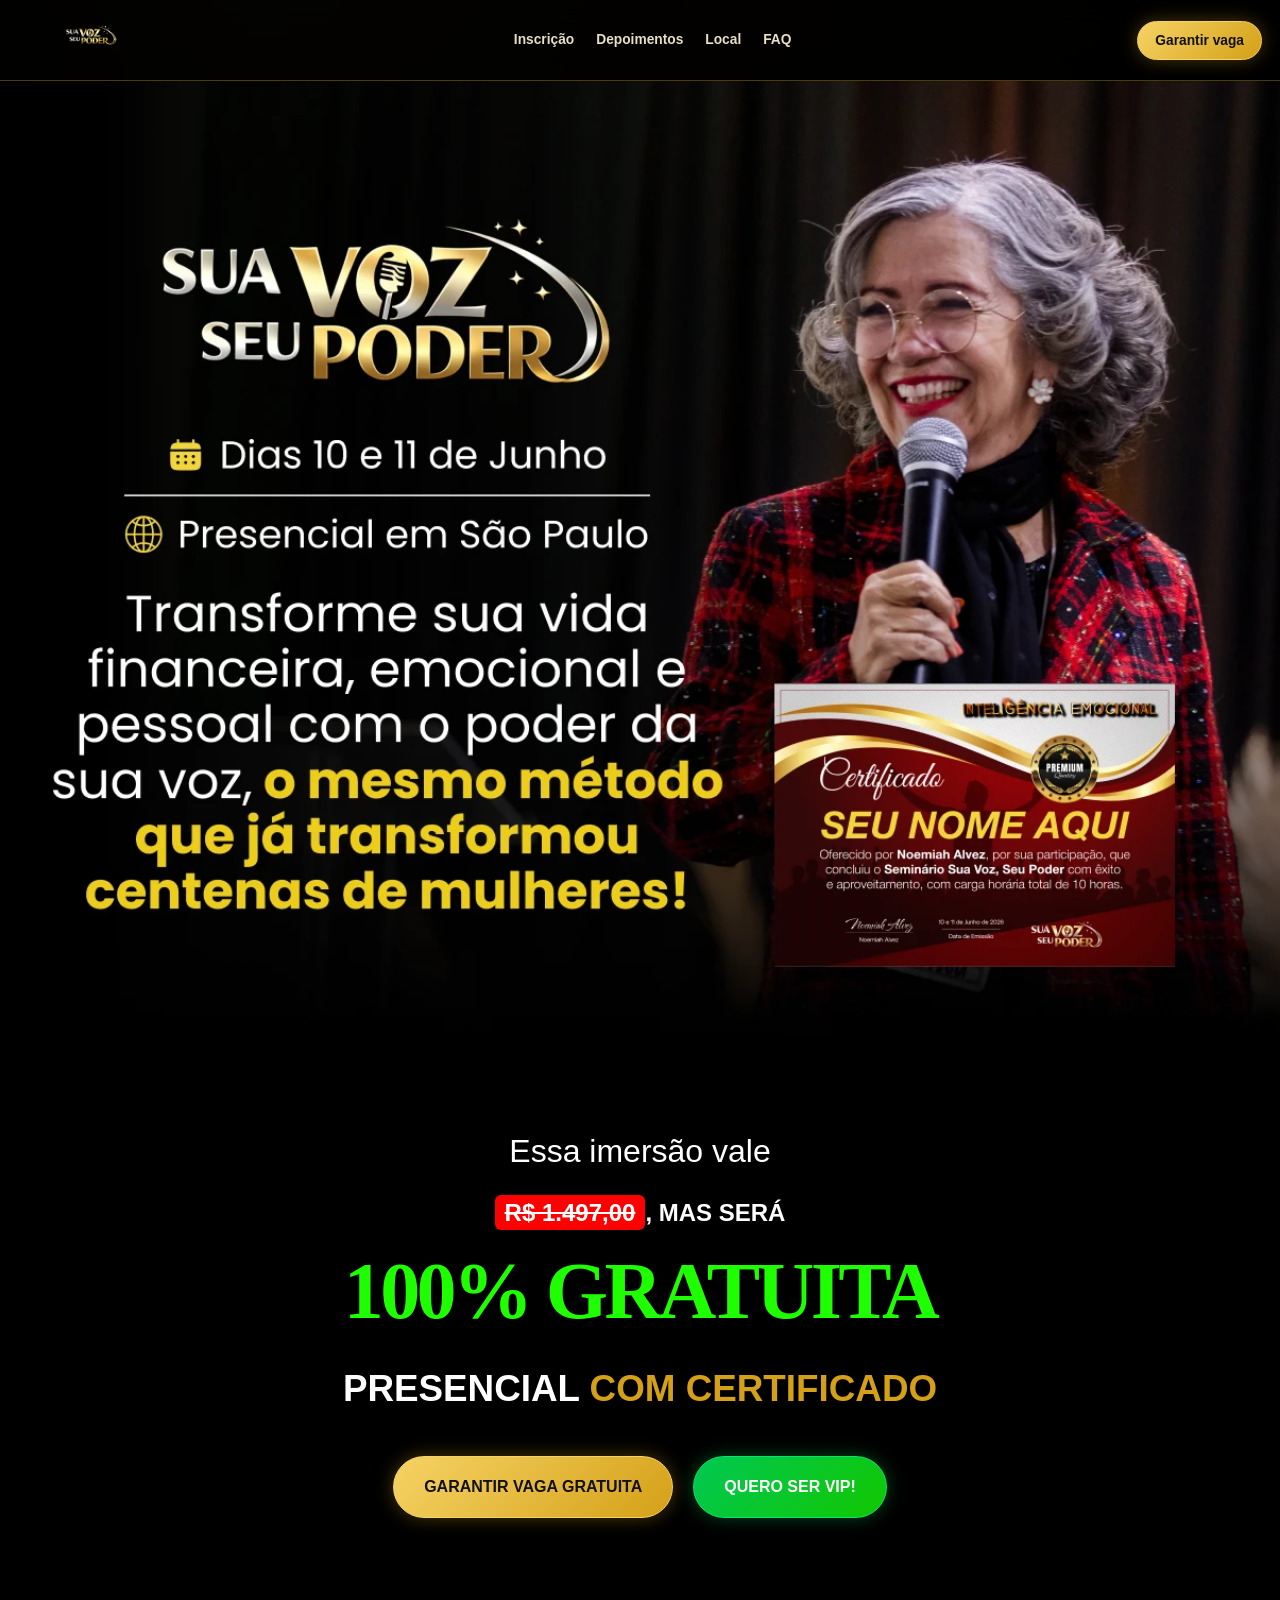
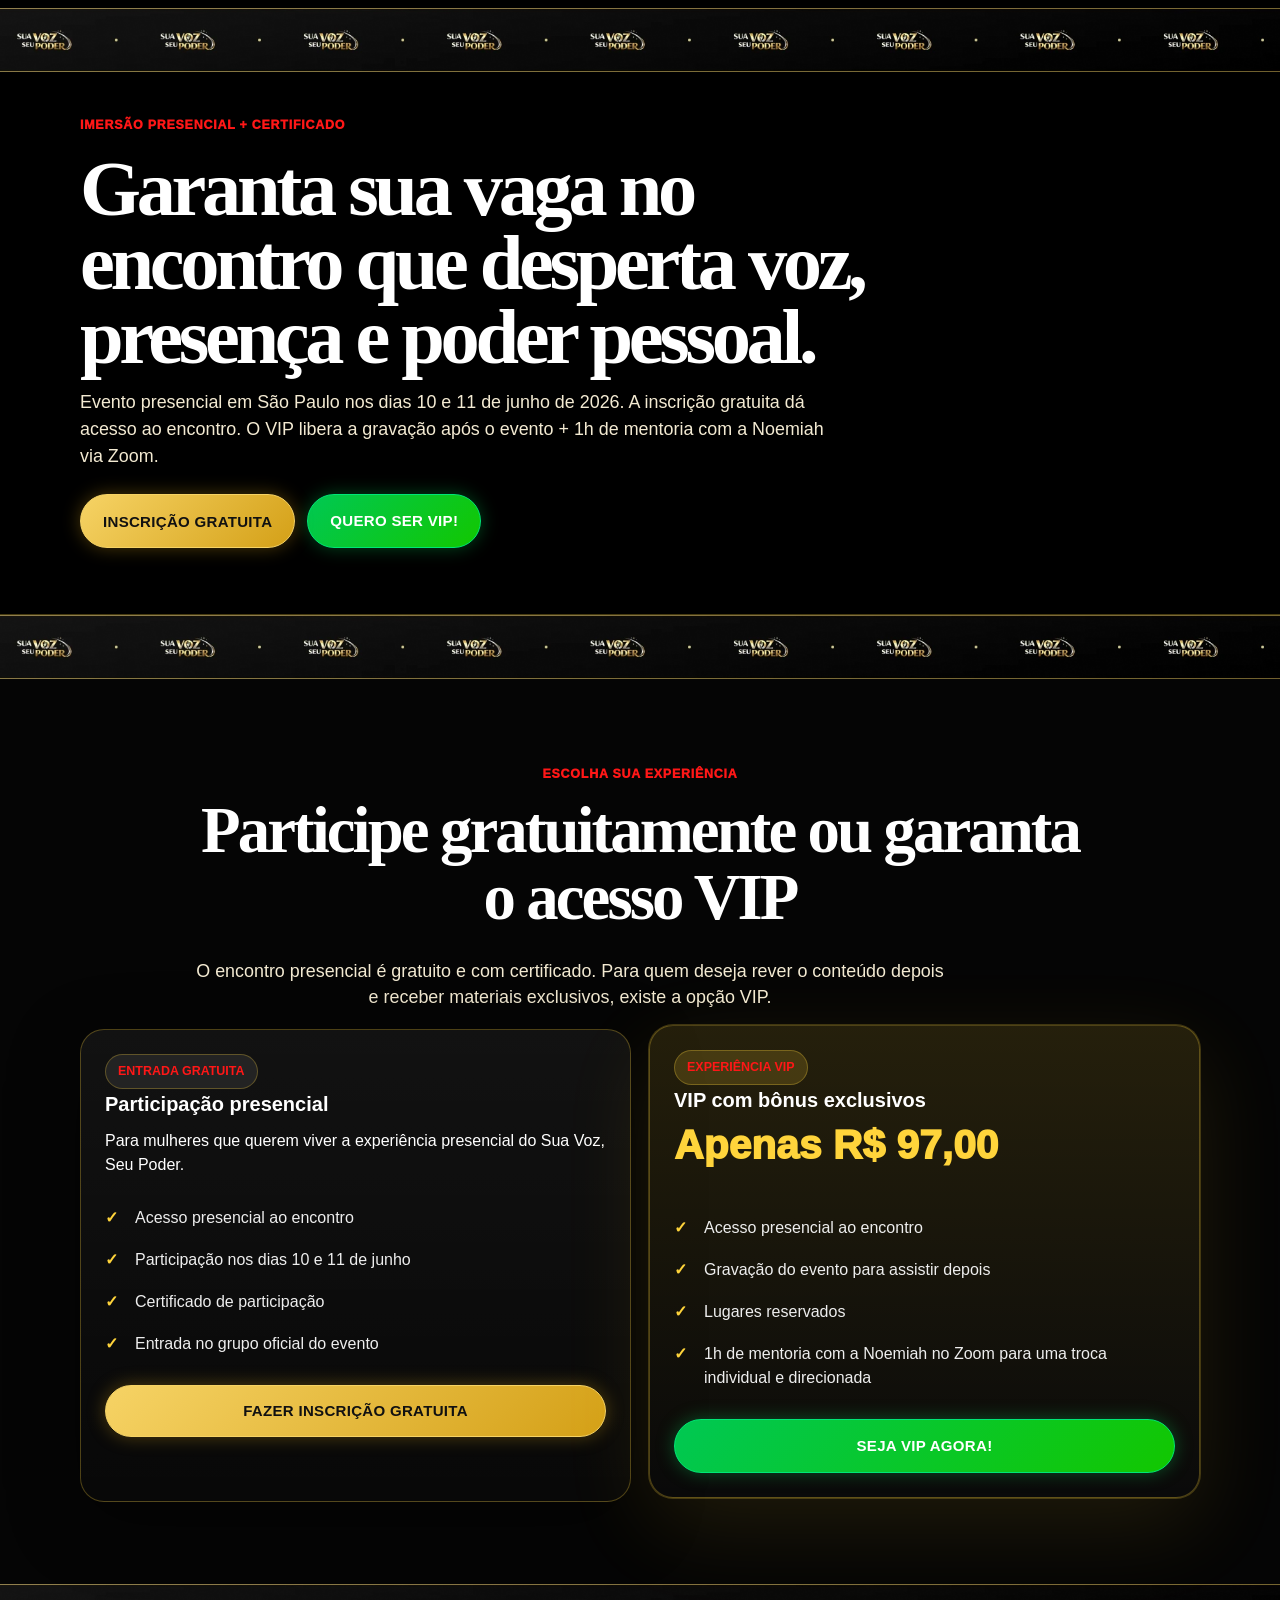
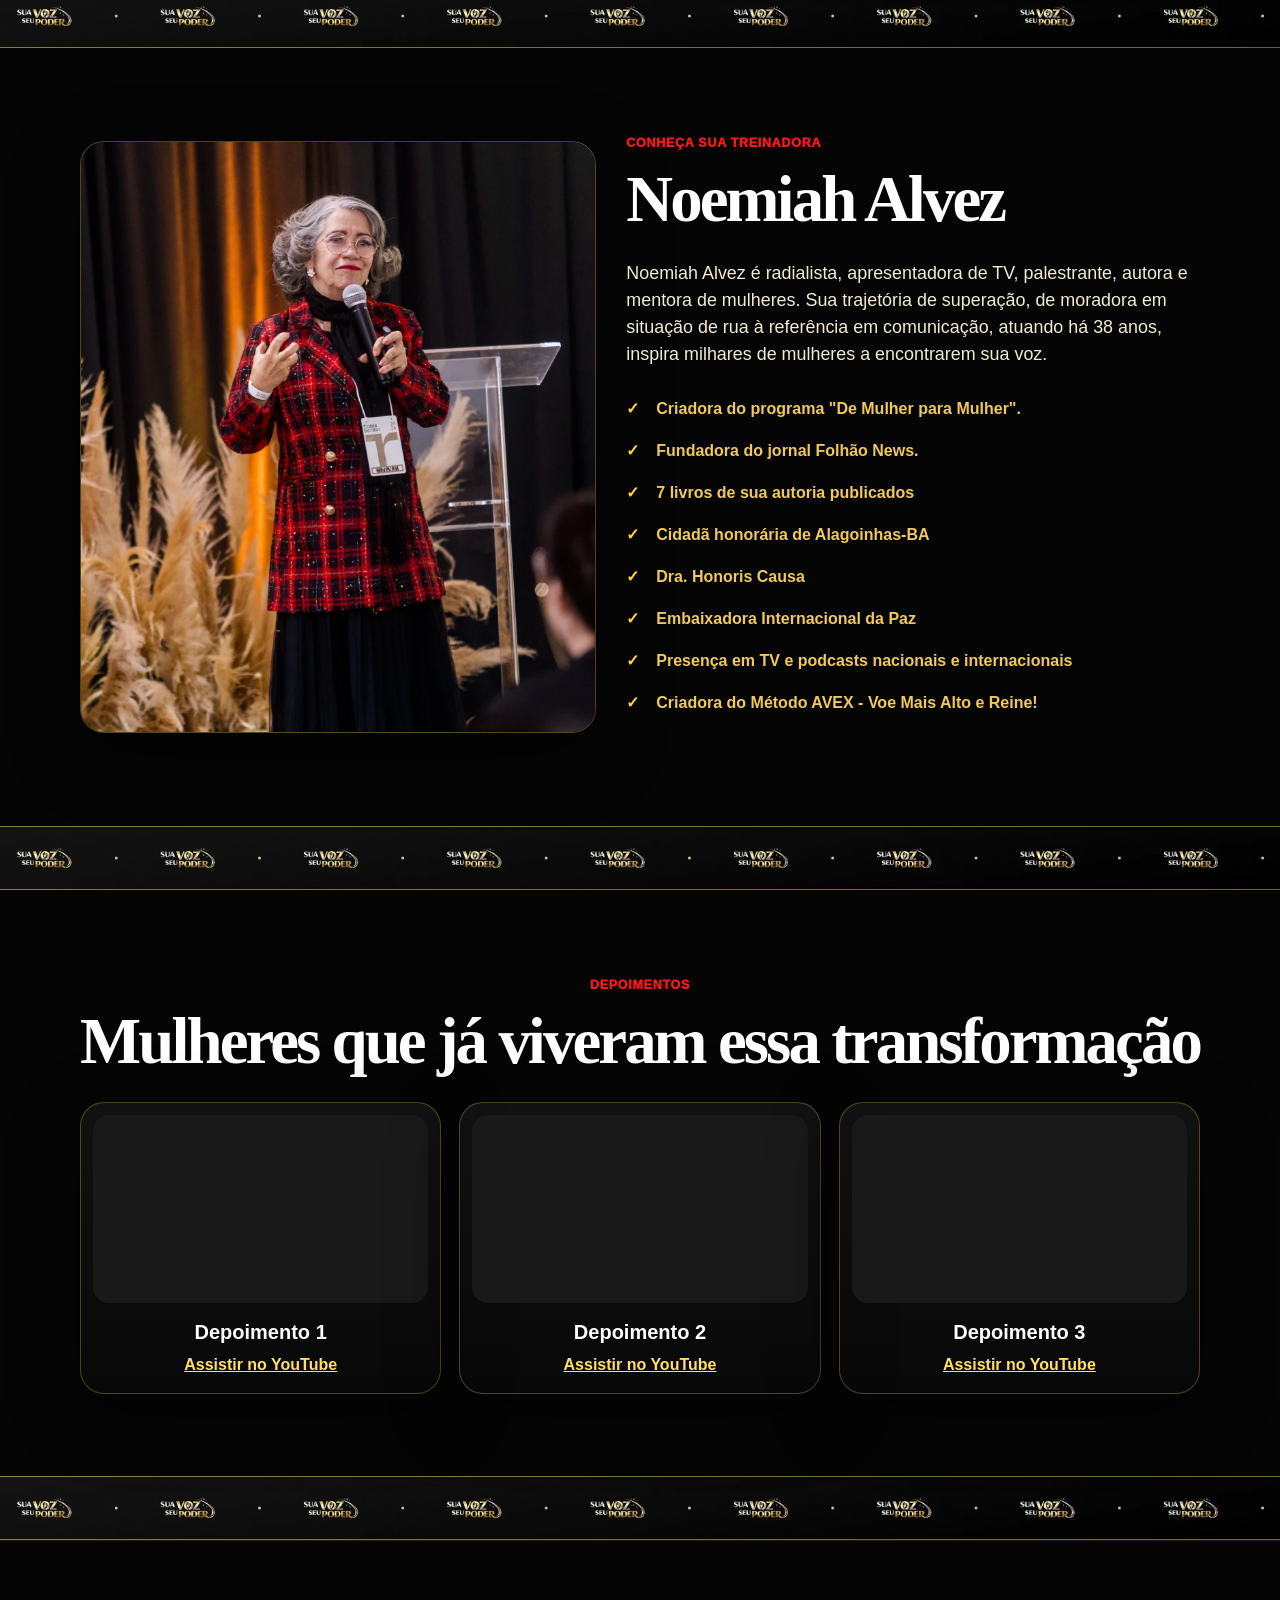
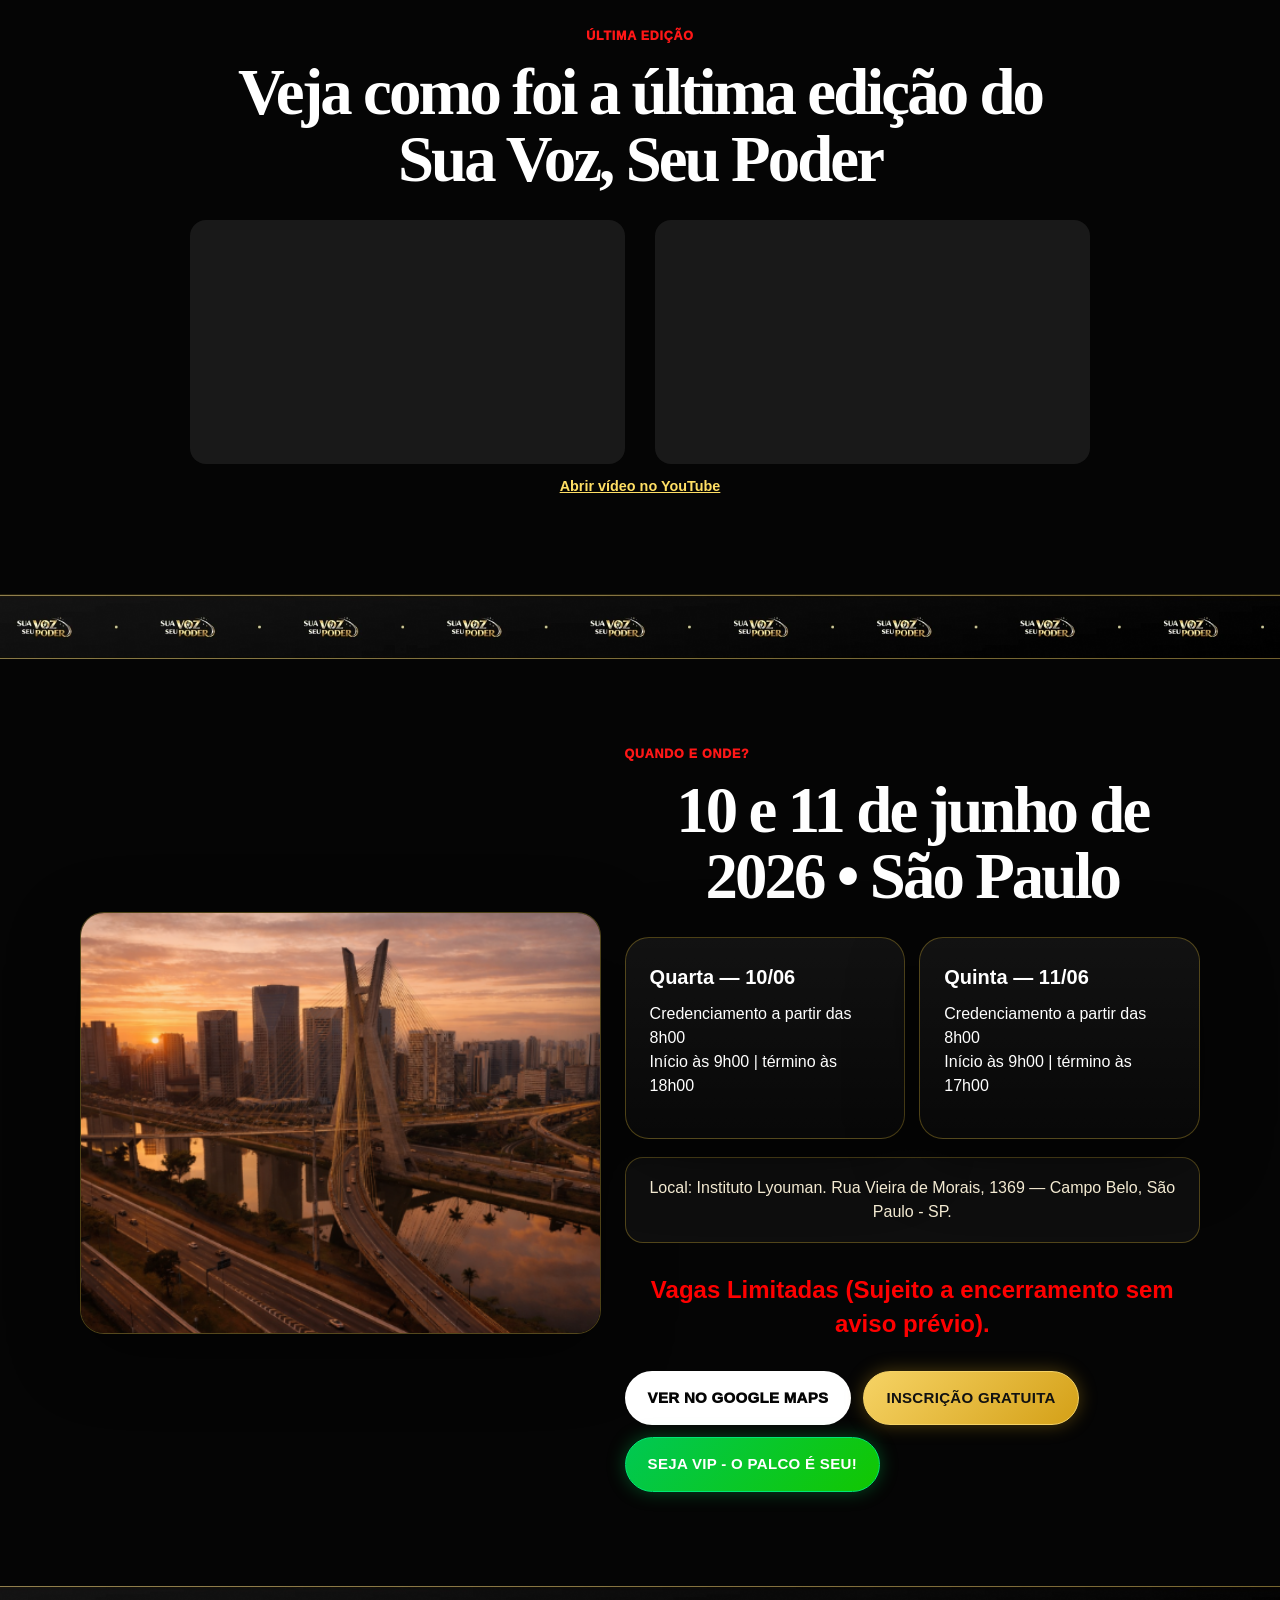
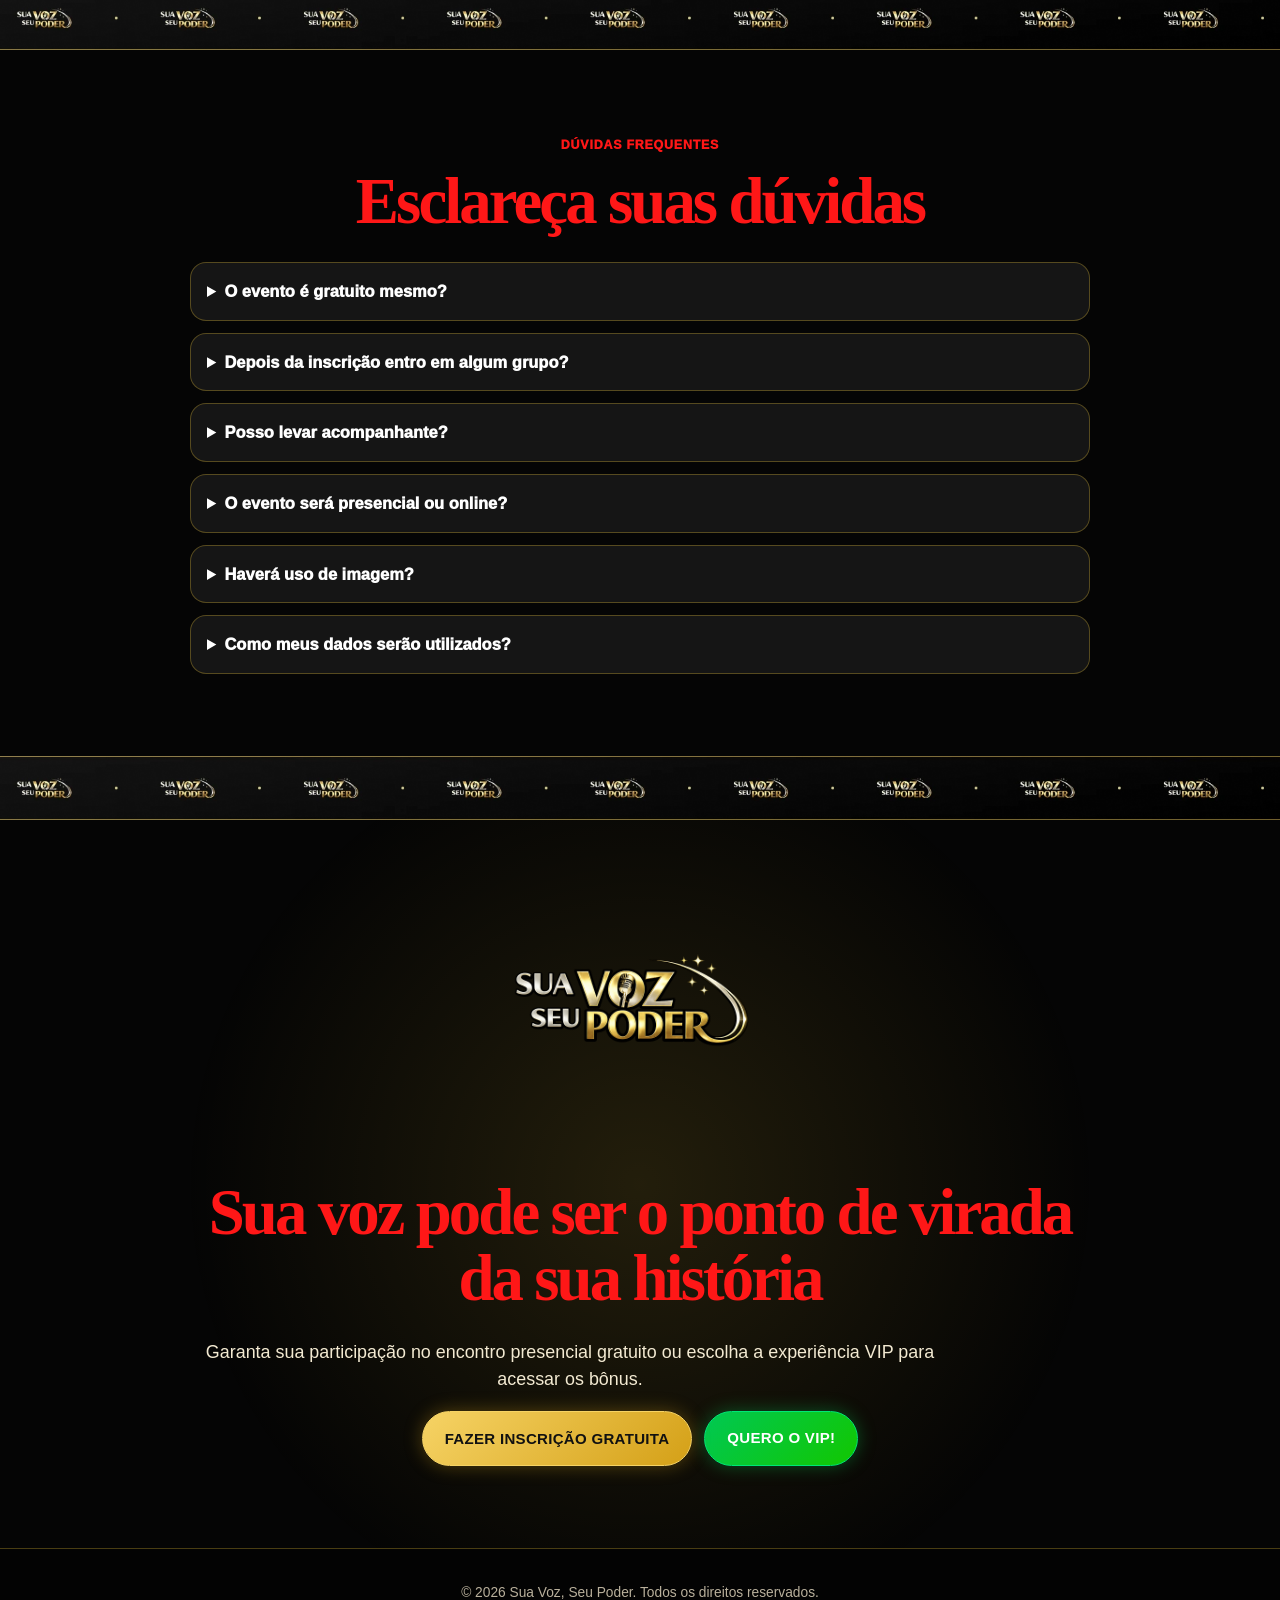
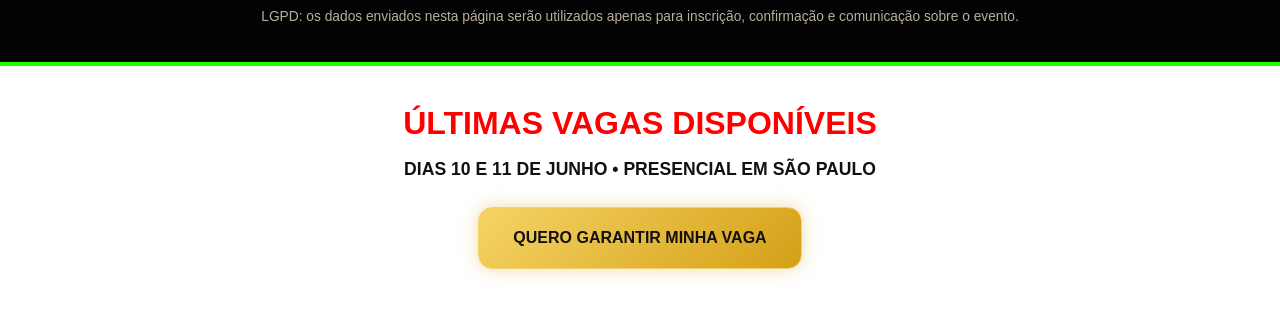
==== commit 545a203e: "Update index.html" ====
--- a/index.html
+++ b/index.html
@@ -1,6 +1,29 @@
 <!DOCTYPE html>
 <html lang="pt-br">
 <head>
+  <!-- Open Graph / WhatsApp -->
+
+<meta property="og:type" content="website">
+
+<meta property="og:title" content="Sua Voz, Seu Poder | Imersão Presencial com Noemiah Alvez">
+
+<meta property="og:description" content="Garanta sua vaga gratuita para a imersão presencial em São Paulo nos dias 10 e 11 de junho de 2026.">
+
+<meta property="og:image" content="https://noemiahalvez.com/assets/thumbnail-whatsapp.jpg">
+
+<meta property="og:url" content="https://noemiahalvez.com">
+
+<meta property="og:site_name" content="Sua Voz, Seu Poder">
+
+<!-- Twitter -->
+
+<meta name="twitter:card" content="summary_large_image">
+
+<meta name="twitter:title" content="Sua Voz, Seu Poder | Imersão Presencial">
+
+<meta name="twitter:description" content="Garanta sua vaga gratuita para a imersão presencial com Noemiah Alvez.">
+
+<meta name="twitter:image" content="https://noemiahalvez.com/assets/thumbnail-whatsapp.jpg">
   <meta charset="UTF-8">
   <meta name="viewport" content="width=device-width, initial-scale=1.0">
 
@@ -99,6 +122,7 @@
 
     </div>
 </section>
+      <div class="section-divider"></div>
       <div class="hero-bottom">
         <span class="eyebrow">
           Imersão presencial + certificado
--- a/style.css
+++ b/style.css
@@ -857,6 +857,7 @@
     background: linear-gradient(135deg, #00e676, #00a63e) !important;
     transform: translateY(-2px);
 }
+
 /* =========================================
    DOBRA DE VALOR
 ========================================= */
@@ -899,7 +900,7 @@
 .valor-gratis{
     font-size:5rem;
     line-height:1;
-    color:#00ff40;
+    color:#1eff00;
     font-weight:900;
     margin-bottom:30px;
 }
@@ -933,12 +934,12 @@
 }
 
 .btn-valor-vip{
-    background:linear-gradient(135deg,#00c853,#12c700);
-    color:#fff;
+    background:linear-gradient(135deg,#1eff00,#12c700);
+    color:#111;
     padding:18px 30px;
     border-radius:999px;
     text-decoration:none;
-    font-weight:800;
+    font-weight:900;
     transition:.3s;
 }
 
@@ -948,6 +949,9 @@
 }
 
 @media(max-width:768px){
+    .valor-section{
+        padding:64px 18px;
+    }
 
     .valor-gratis{
         font-size:3rem;
@@ -964,8 +968,13 @@
     .valor-antigo{
         font-size:1.1rem;
     }
-
-    .vagas-limitadas{
+}
+
+/* =========================================
+   VAGAS LIMITADAS
+========================================= */
+
+.vagas-limitadas{
     color:#ff0000;
     font-size:1.5rem;
     font-weight:700;
@@ -976,123 +985,129 @@
 }
 
 @media(max-width:768px){
-
     .vagas-limitadas{
         font-size:1.2rem;
         padding:0 20px;
     }
-.video-grid{
+}
+
+/* =========================================
+   VÍDEOS ÚLTIMO EVENTO
+========================================= */
+
+.last-edition .video-grid{
     display:grid;
     grid-template-columns:1fr 1fr;
     gap:30px;
 }
 
+.last-edition .video-wrapper iframe{
+    width:100%;
+    aspect-ratio:16 / 9;
+    border:0;
+    border-radius:16px;
+    background:#191919;
+    display:block;
+}
+
 @media(max-width:768px){
-
-    .video-grid{
+    .last-edition .video-grid{
         grid-template-columns:1fr;
     }
-  /* =========================================
+}
+
+/* =========================================
    ÚLTIMA DOBRA DE URGÊNCIA
 ========================================= */
 
 .floating-cta{
-
     width:100%;
-
     background:#ffffff;
-
     padding:40px 20px;
-
-    margin-top:60px;
-
+    margin-top:0;
     border-top:4px solid #1eff00;
 }
 
 .floating-cta-content{
-
     max-width:700px;
-
     margin:0 auto;
-
     text-align:center;
 }
 
 .floating-cta h3{
-
     color:#ff0000;
-
     font-size:2rem;
-
     font-weight:900;
-
     margin-bottom:15px;
-
     text-transform:uppercase;
-
     line-height:1.1;
 }
 
 .floating-cta p{
-
     color:#111111;
-
     font-size:1.1rem;
-
     line-height:1.5;
-
     margin-bottom:25px;
-
     font-weight:700;
 }
 
 .floating-btn{
-
     display:inline-block;
-
     background:#1eff00;
-
     color:#111111;
-
     text-decoration:none;
-
     padding:18px 34px;
-
     border-radius:14px;
-
     font-weight:900;
-
     font-size:1rem;
-
     transition:.3s;
 }
 
 .floating-btn:hover{
-
     transform:translateY(-2px);
 }
 
 @media(max-width:768px){
-
     .floating-cta{
-
         padding:35px 20px;
     }
 
     .floating-cta h3{
-
         font-size:1.5rem;
     }
 
     .floating-cta p{
-
         font-size:1rem;
     }
 
     .floating-btn{
-
         width:100%;
     }
 }
-}
-}
+
+/* =========================================
+   DIVISOR ENTRE DOBRAS
+========================================= */
+
+.section-divider{
+    display:block !important;
+    width:100% !important;
+    height:64px !important;
+    min-height:64px !important;
+
+    background-image:url("./assets/Frame_1707480869_1.webp") !important;
+    background-repeat:repeat-x !important;
+    background-position:center center !important;
+    background-size:auto 64px !important;
+
+    border-top:1px solid rgba(255,212,59,.25);
+    border-bottom:1px solid rgba(255,212,59,.25);
+}
+
+@media(max-width:768px){
+    .section-divider{
+        height:46px !important;
+        min-height:46px !important;
+        background-size:auto 46px !important;
+    }
+}
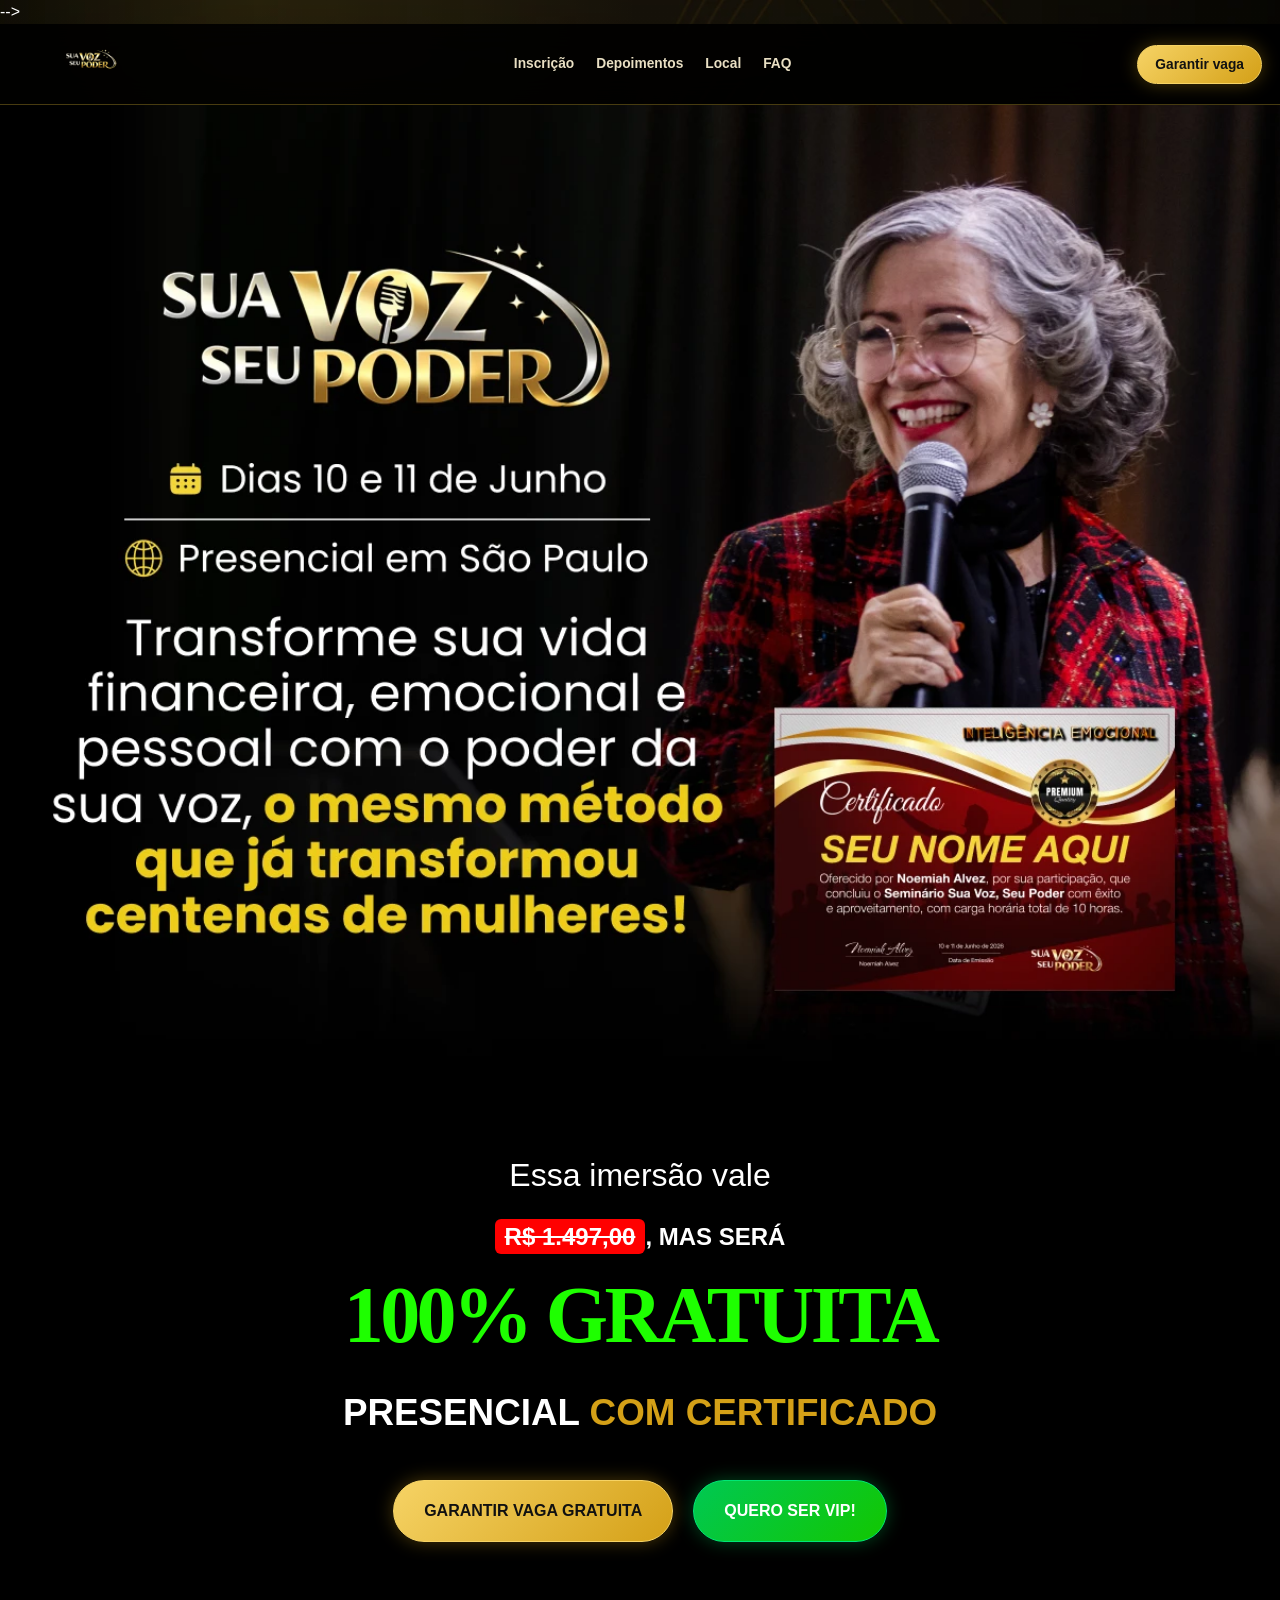
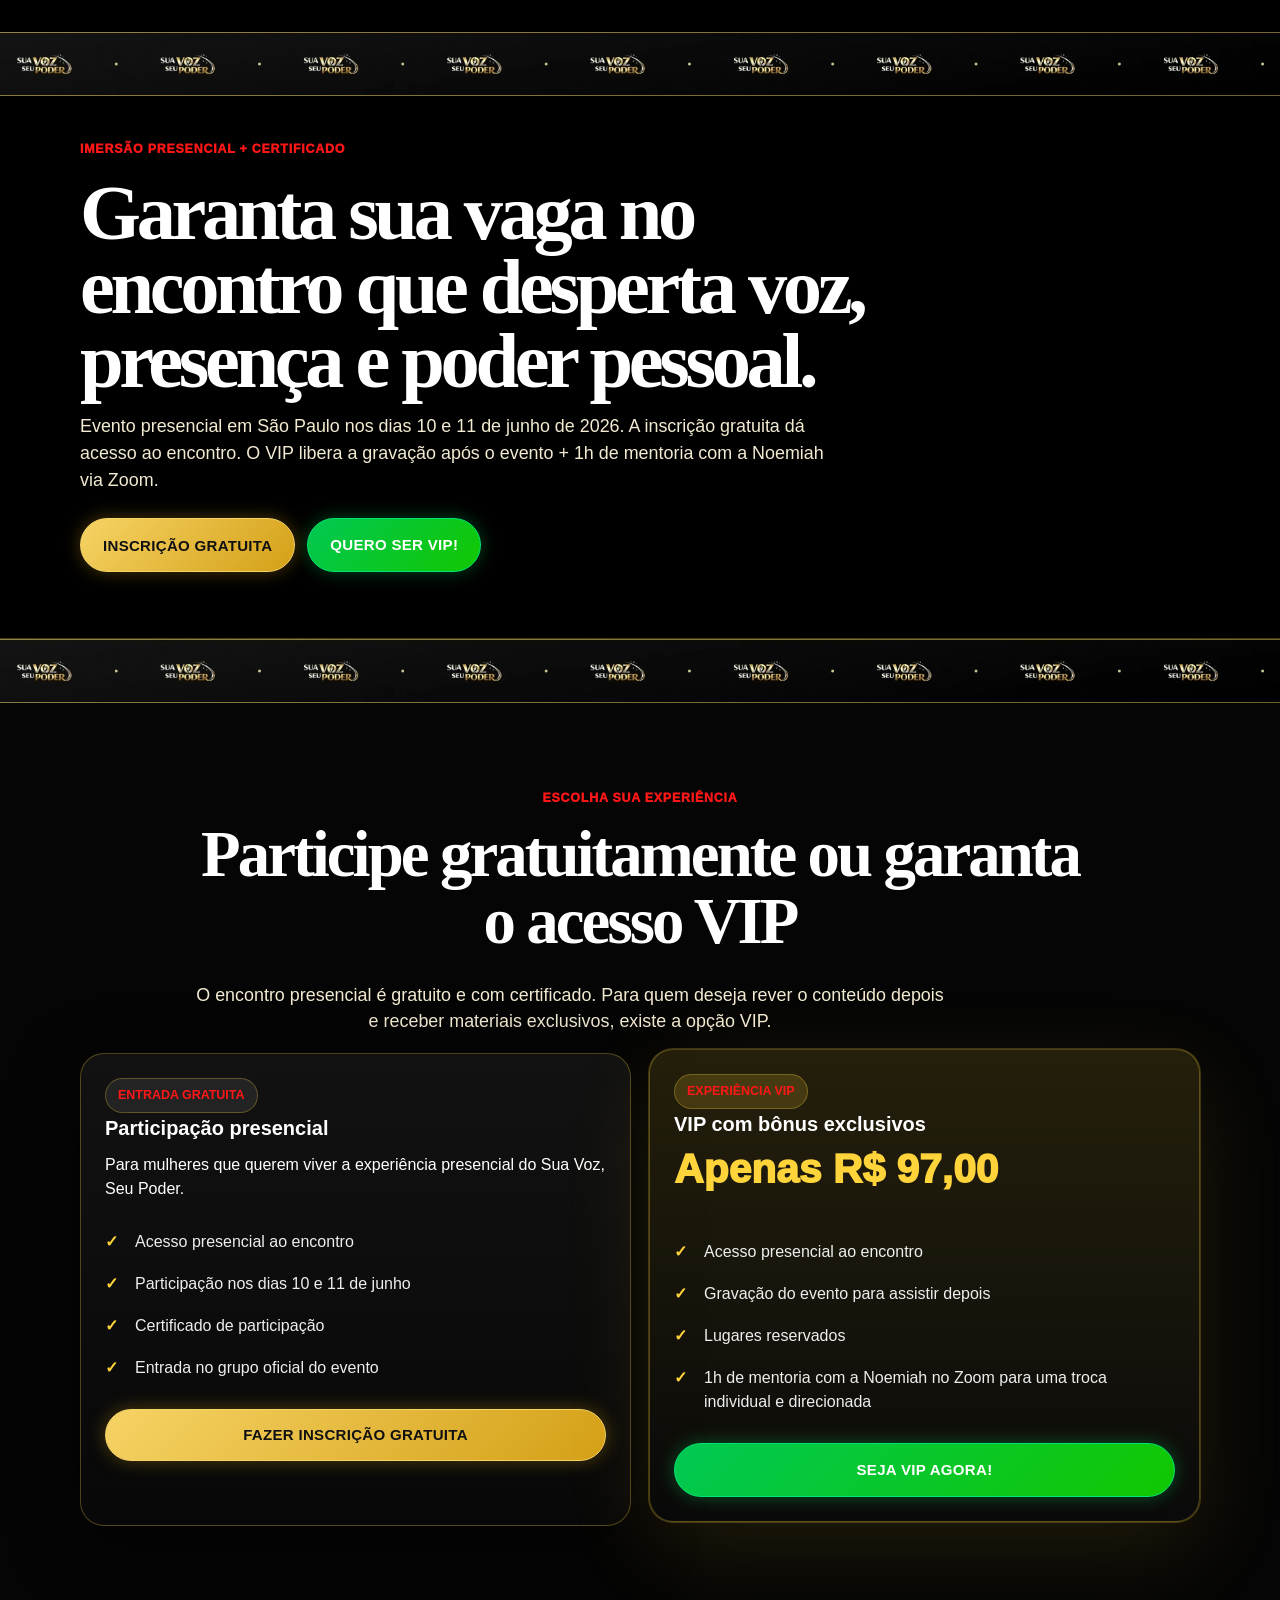
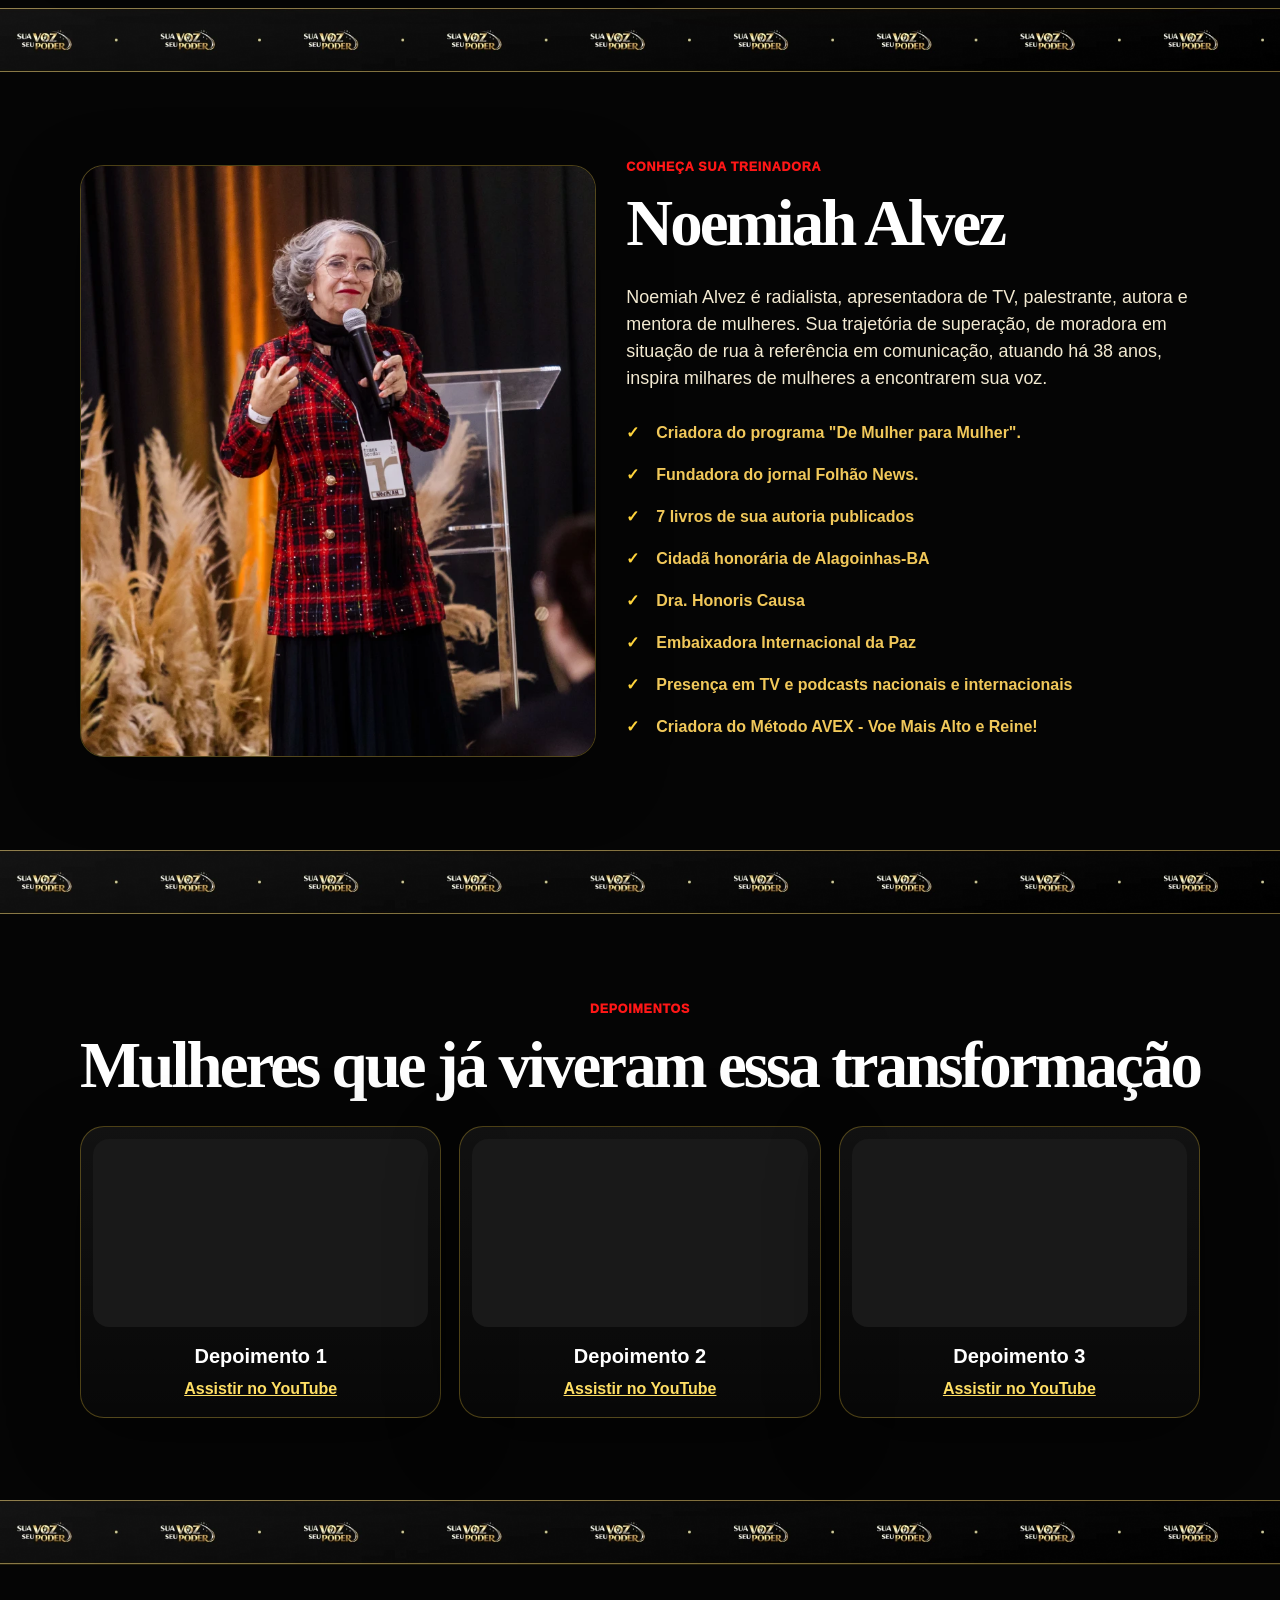
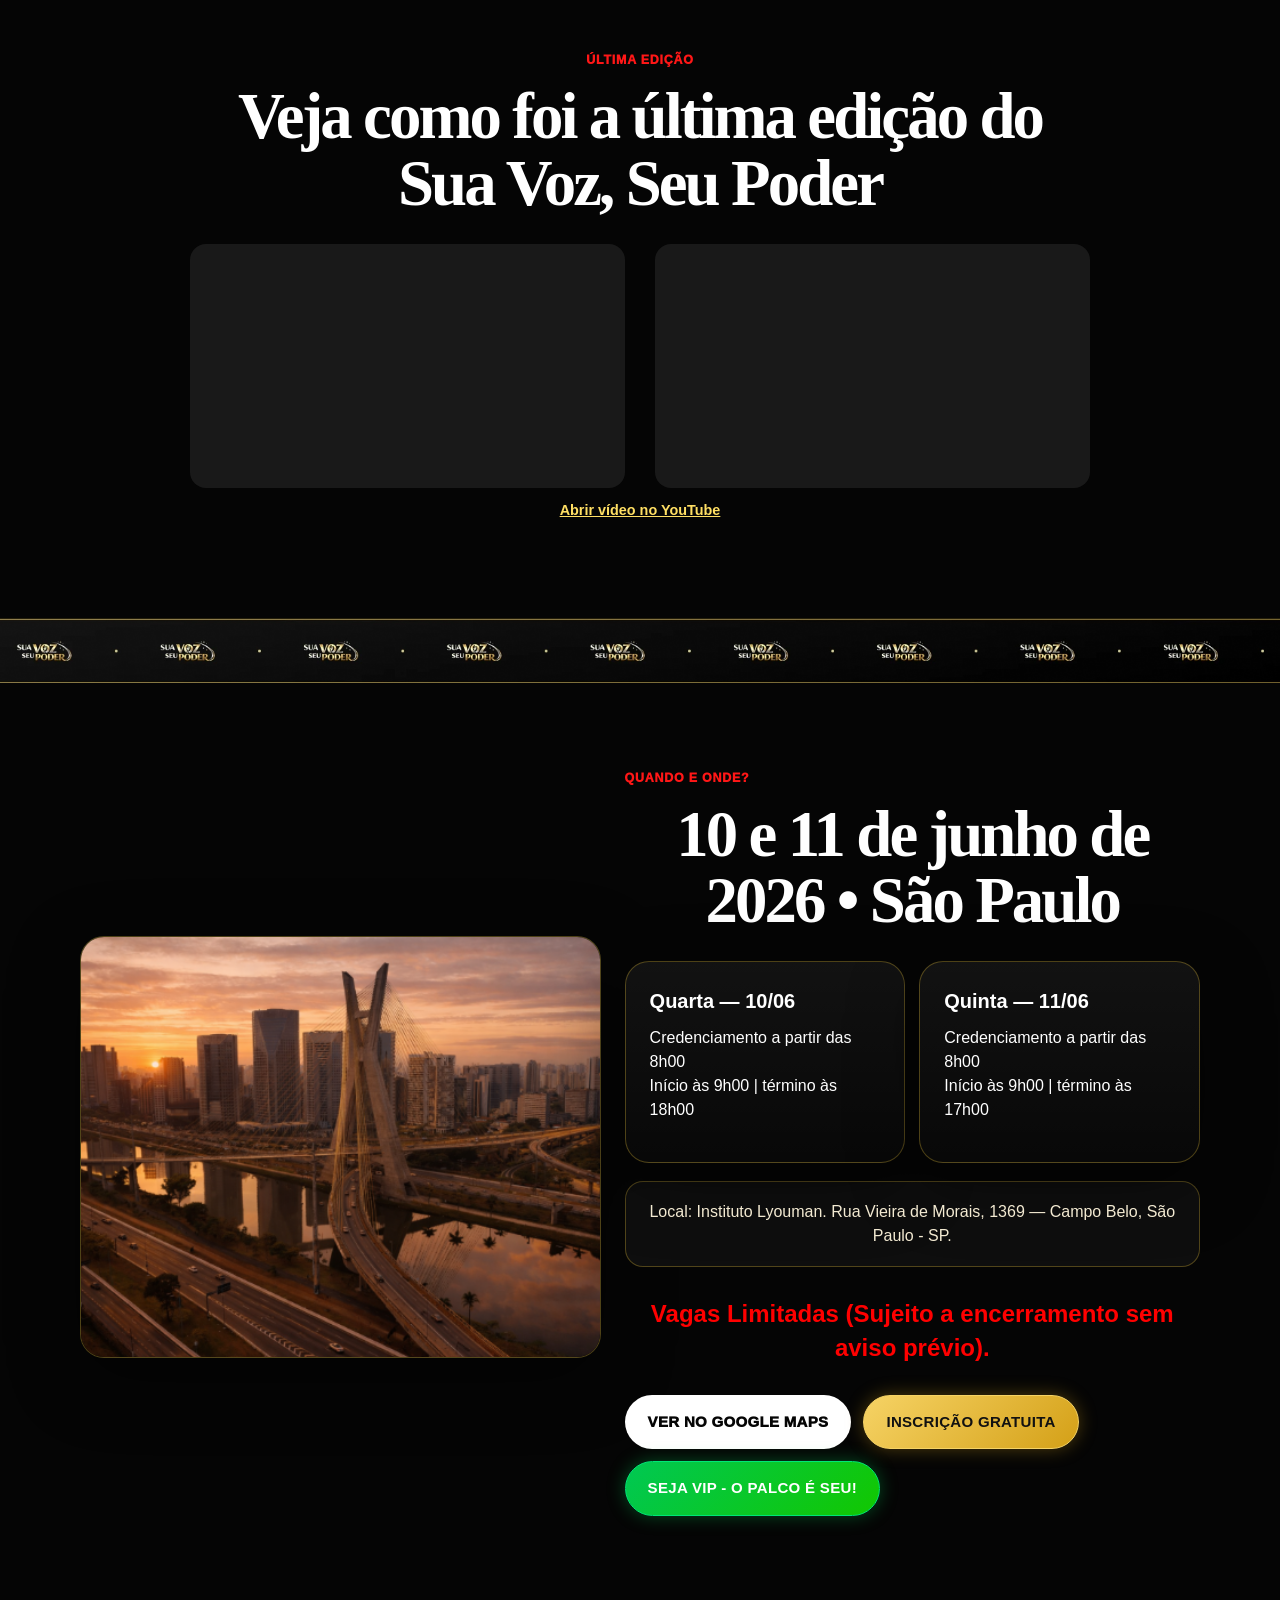
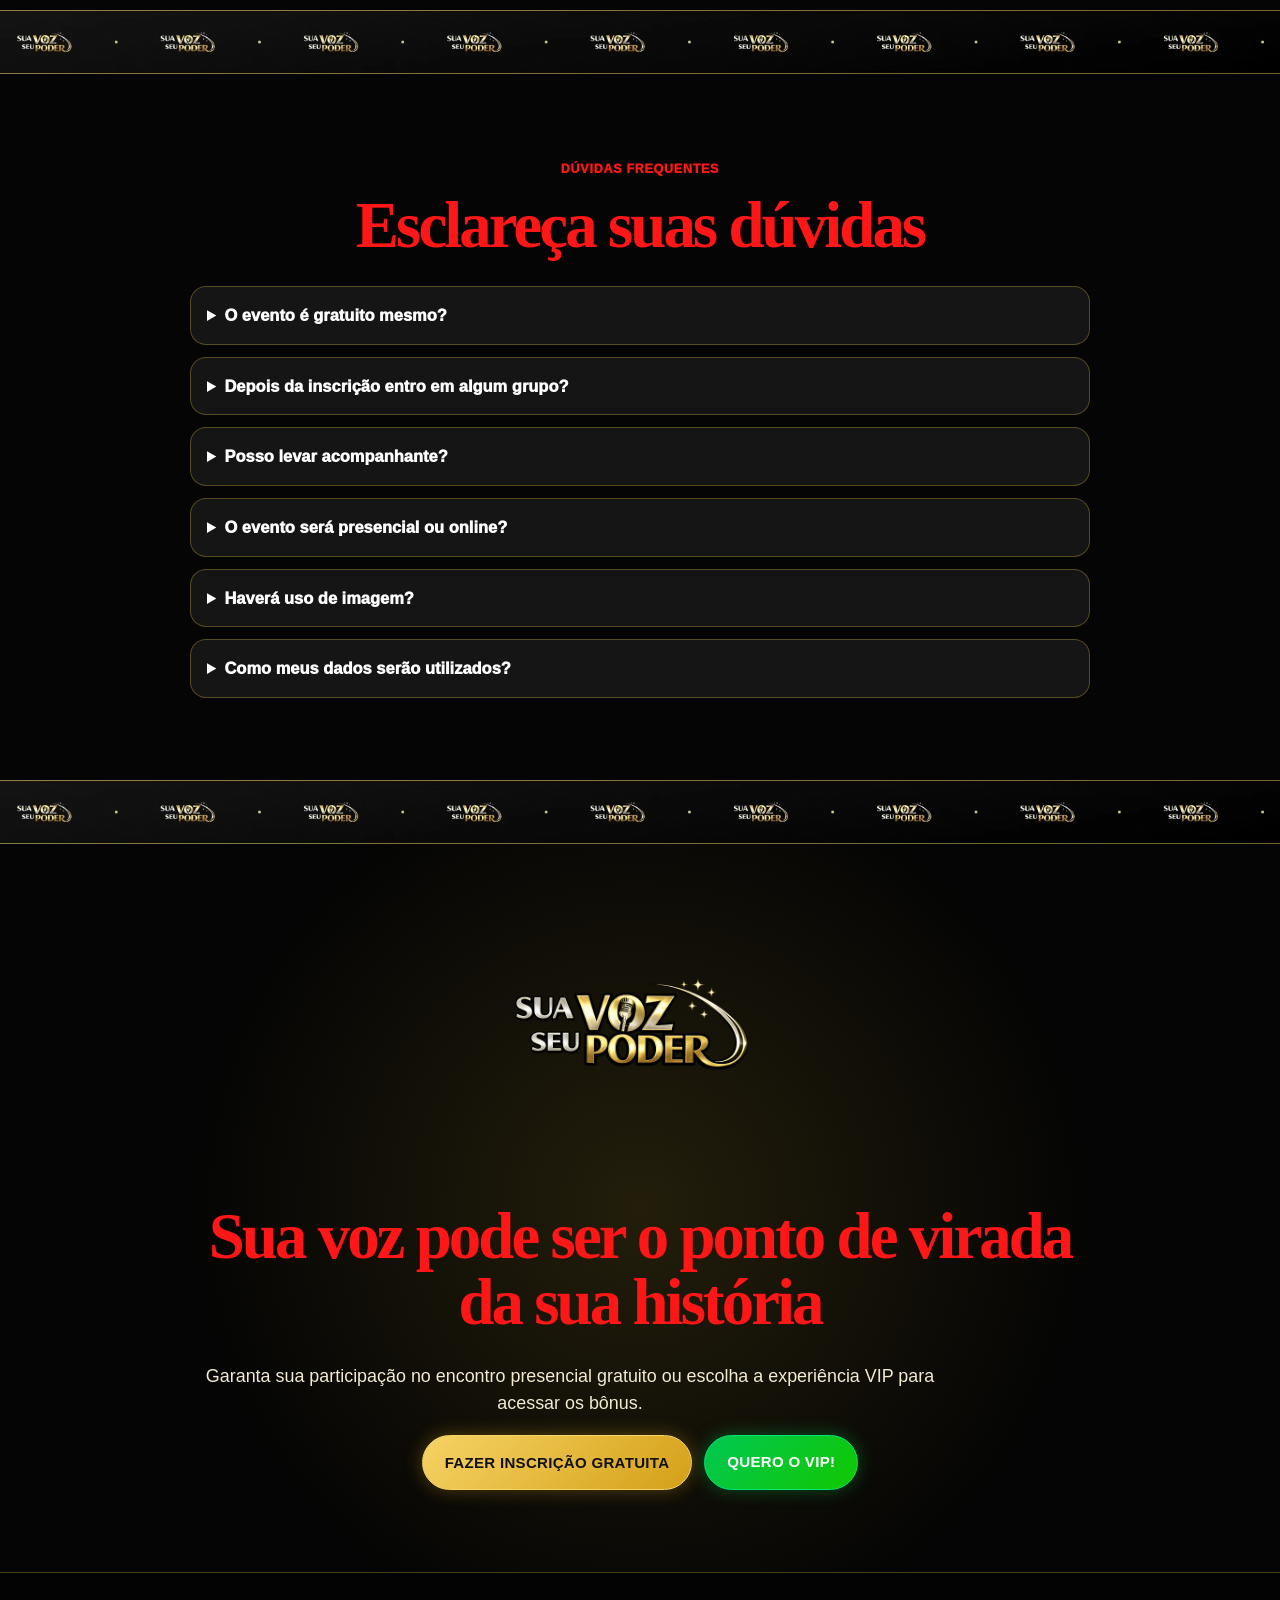
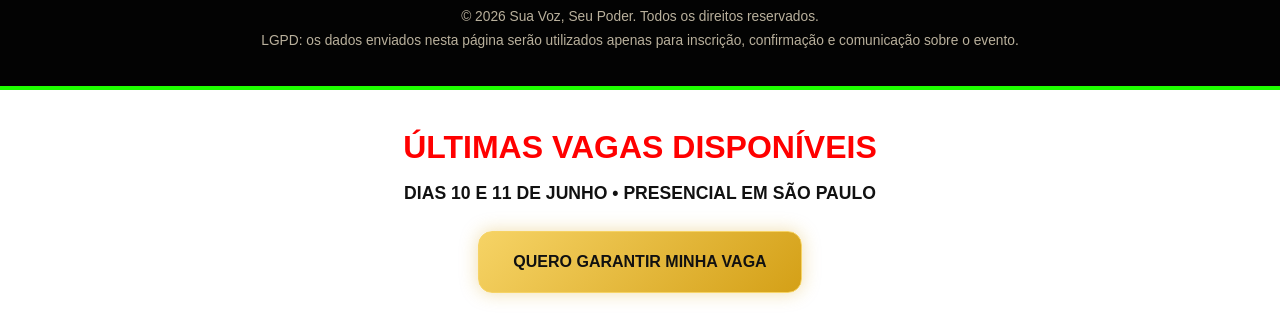
==== commit 5b30f129: "Update index.html" ====
--- a/index.html
+++ b/index.html
@@ -1,7 +1,7 @@
 <!DOCTYPE html>
 <html lang="pt-br">
 <head>
-  <!-- Open Graph / WhatsApp -->
+<!-- Open Graph / WhatsApp -->
 
 <meta property="og:type" content="website">
 
@@ -9,7 +9,17 @@
 
 <meta property="og:description" content="Garanta sua vaga gratuita para a imersão presencial em São Paulo nos dias 10 e 11 de junho de 2026.">
 
-<meta property="og:image" content="https://noemiahalvez.com/assets/thumbnail-whatsapp.jpg">
+<meta property="og:image" content="https://noemiahalvez.com/assets/thumbnail-whatsapp.png">
+
+<meta property="og:image:secure_url" content="https://noemiahalvez.com/assets/thumbnail-whatsapp.png">
+
+<meta property="og:image:type" content="image/png">
+
+<meta property="og:image:width" content="1200">
+
+<meta property="og:image:height" content="630">
+
+<meta property="og:image:alt" content="Sua Voz, Seu Poder com Noemiah Alvez">
 
 <meta property="og:url" content="https://noemiahalvez.com">
 
@@ -23,27 +33,32 @@
 
 <meta name="twitter:description" content="Garanta sua vaga gratuita para a imersão presencial com Noemiah Alvez.">
 
-<meta name="twitter:image" content="https://noemiahalvez.com/assets/thumbnail-whatsapp.jpg">
-  <meta charset="UTF-8">
-  <meta name="viewport" content="width=device-width, initial-scale=1.0">
-
-  <title>Sua Voz, Seu Poder</title>
-
+<meta name="twitter:image" content="https://noemiahalvez.com/assets/thumbnail-whatsapp.png">
+
+<meta charset="UTF-8">
+
+<meta name="viewport" content="width=device-width, initial-scale=1.0">
+
+<title>Sua Voz, Seu Poder</title>
 
   <!-- META PIXEL - cole o código completo do Pixel da Meta abaixo desta linha -->
-  <!--
-  <script>
-    !function(f,b,e,v,n,t,s)
-    {if(f.fbq)return;n=f.fbq=function(){n.callMethod?
-    n.callMethod.apply(n,arguments):n.queue.push(arguments)};
-    if(!f._fbq)f._fbq=n;n.push=n;n.loaded=!0;n.version='2.0';
-    n.queue=[];t=b.createElement(e);t.async=!0;
-    t.src=v;s=b.getElementsByTagName(e)[0];
-    s.parentNode.insertBefore(t,s)}(window, document,'script',
-    'https://connect.facebook.net/en_US/fbevents.js');
-    fbq('init', 'COLE_AQUI_O_ID_DO_PIXEL');
-    fbq('track', 'PageView');
-  </script>
+ <!-- Meta Pixel Code -->
+<script>
+!function(f,b,e,v,n,t,s)
+{if(f.fbq)return;n=f.fbq=function(){n.callMethod?
+n.callMethod.apply(n,arguments):n.queue.push(arguments)};
+if(!f._fbq)f._fbq=n;n.push=n;n.loaded=!0;n.version='2.0';
+n.queue=[];t=b.createElement(e);t.async=!0;
+t.src=v;s=b.getElementsByTagName(e)[0];
+s.parentNode.insertBefore(t,s)}(window, document,'script',
+'https://connect.facebook.net/en_US/fbevents.js');
+fbq('init', '1332486198815609');
+fbq('track', 'PageView');
+</script>
+<noscript><img height="1" width="1" style="display:none"
+src="https://www.facebook.com/tr?id=1332486198815609&ev=PageView&noscript=1"
+/></noscript>
+<!-- End Meta Pixel Code -->
   -->
 
   <!-- GOOGLE ANALYTICS GA4 - cole o ID G-XXXXXXXXXX abaixo desta linha -->
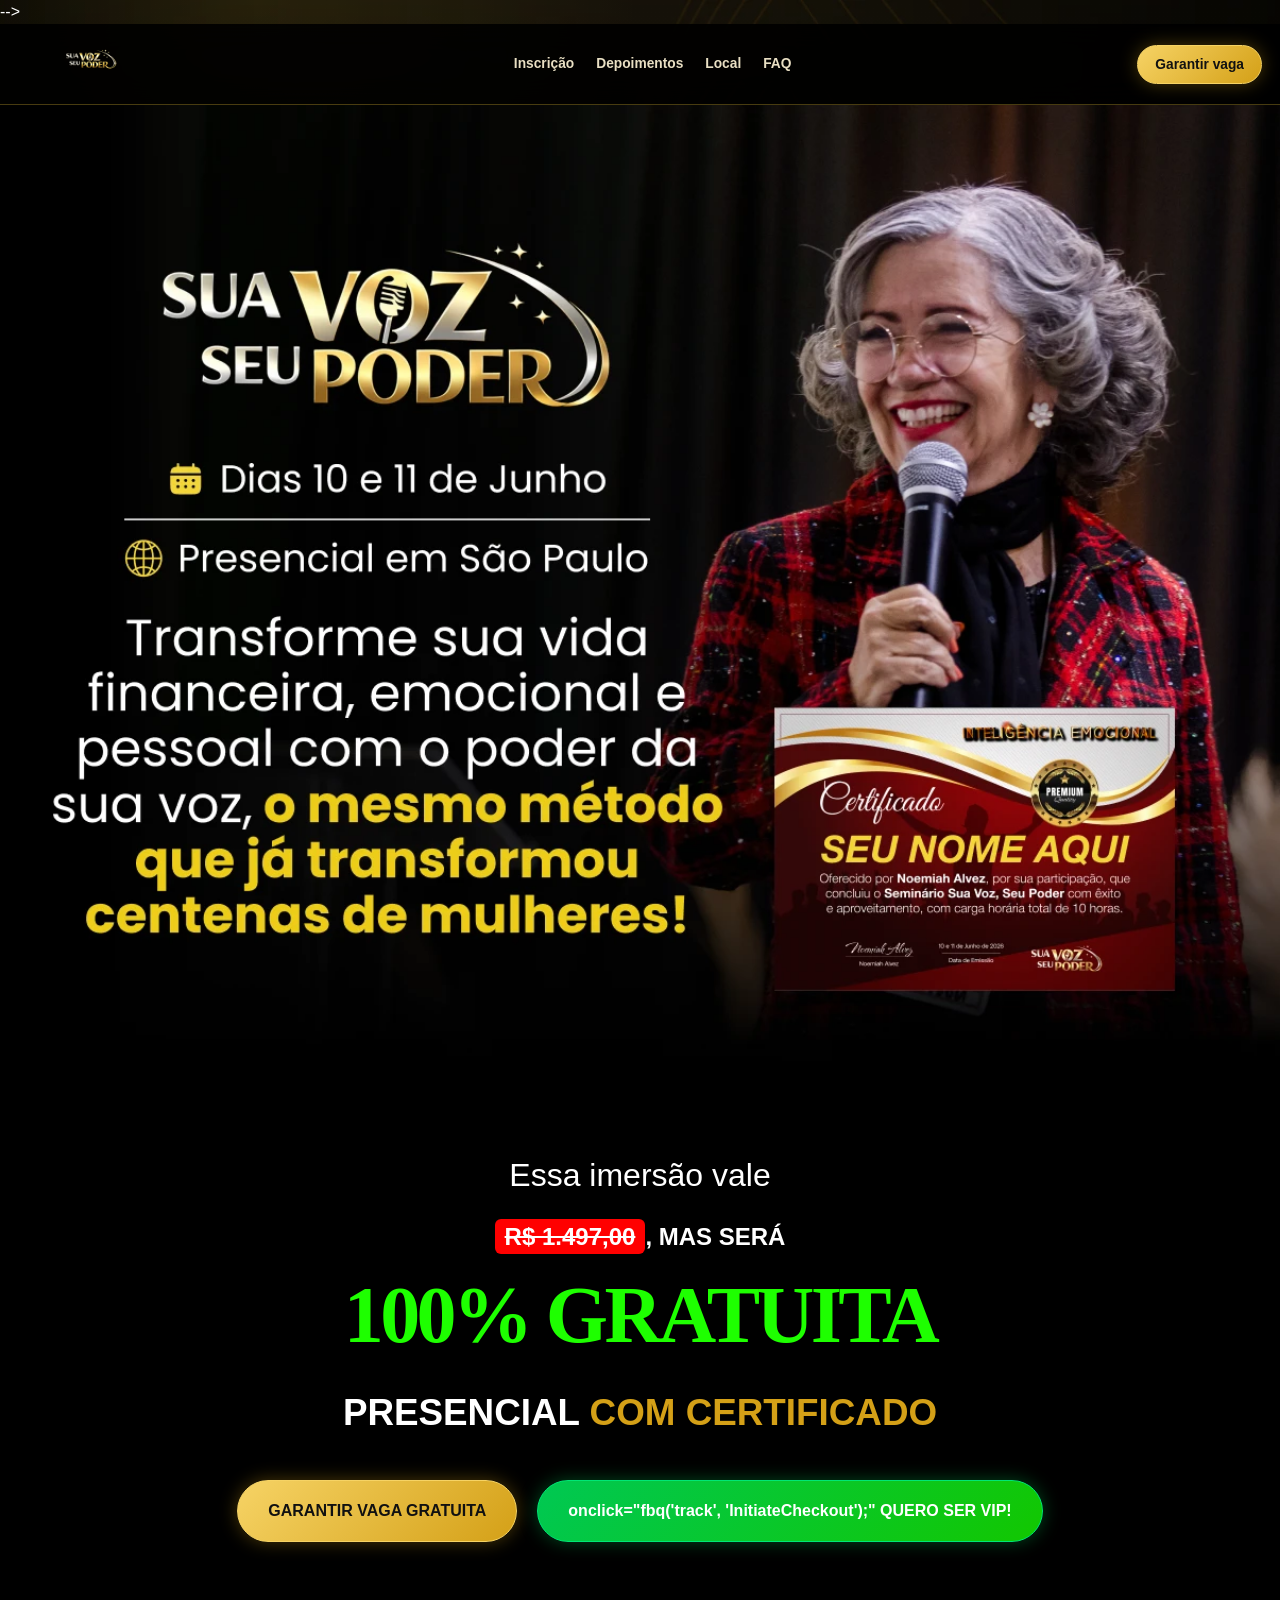
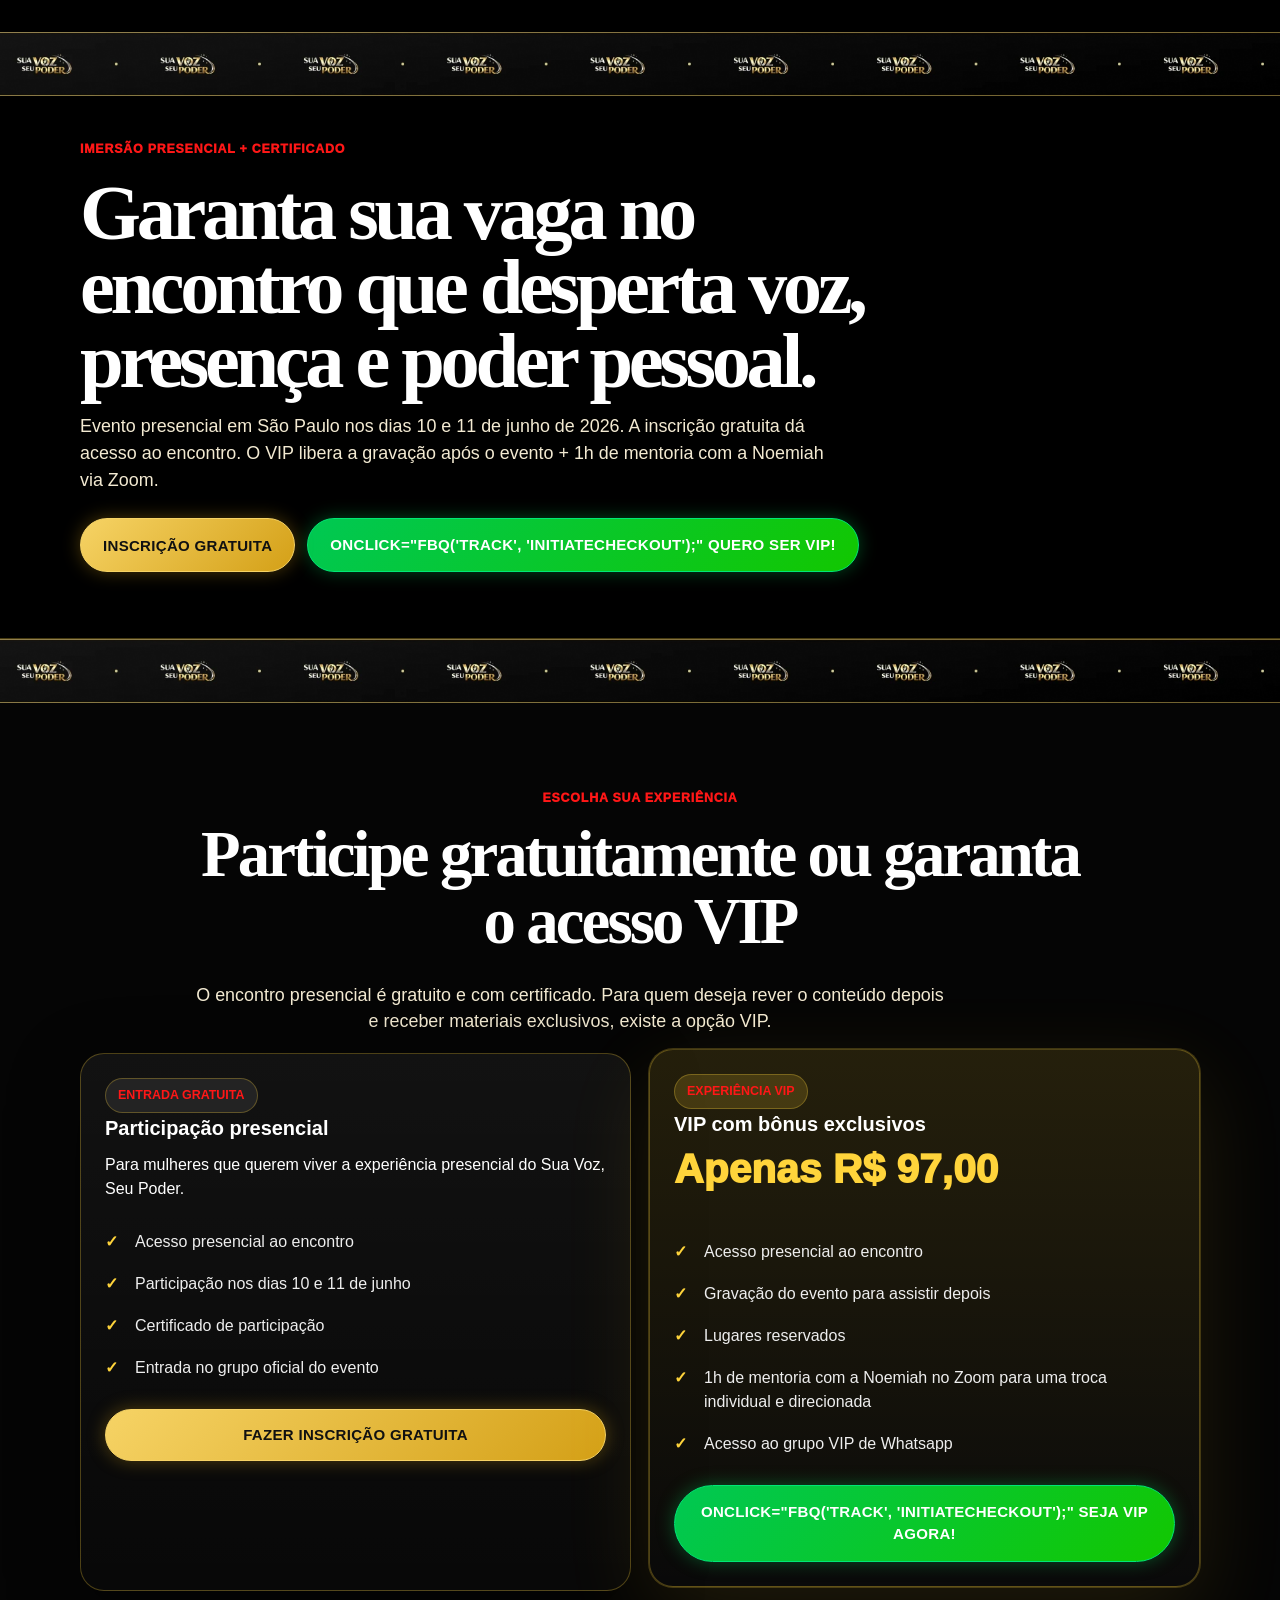
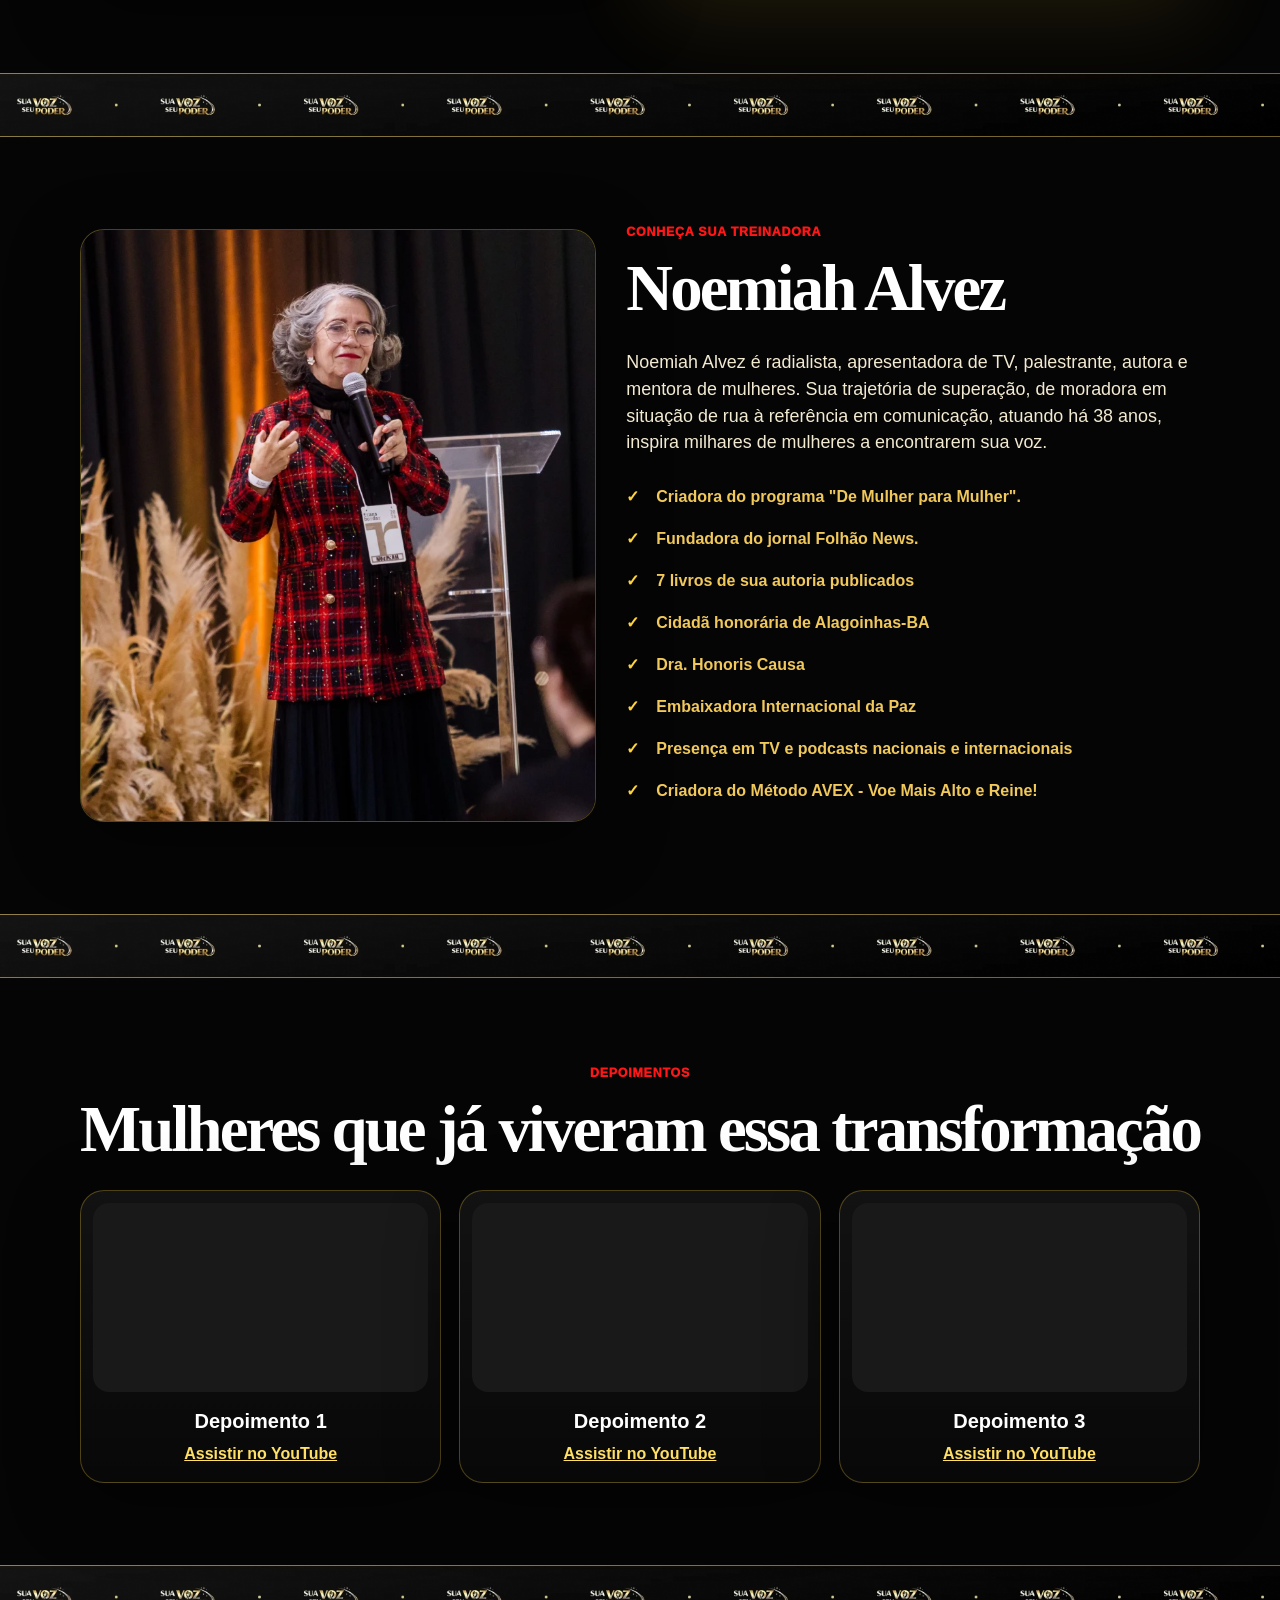
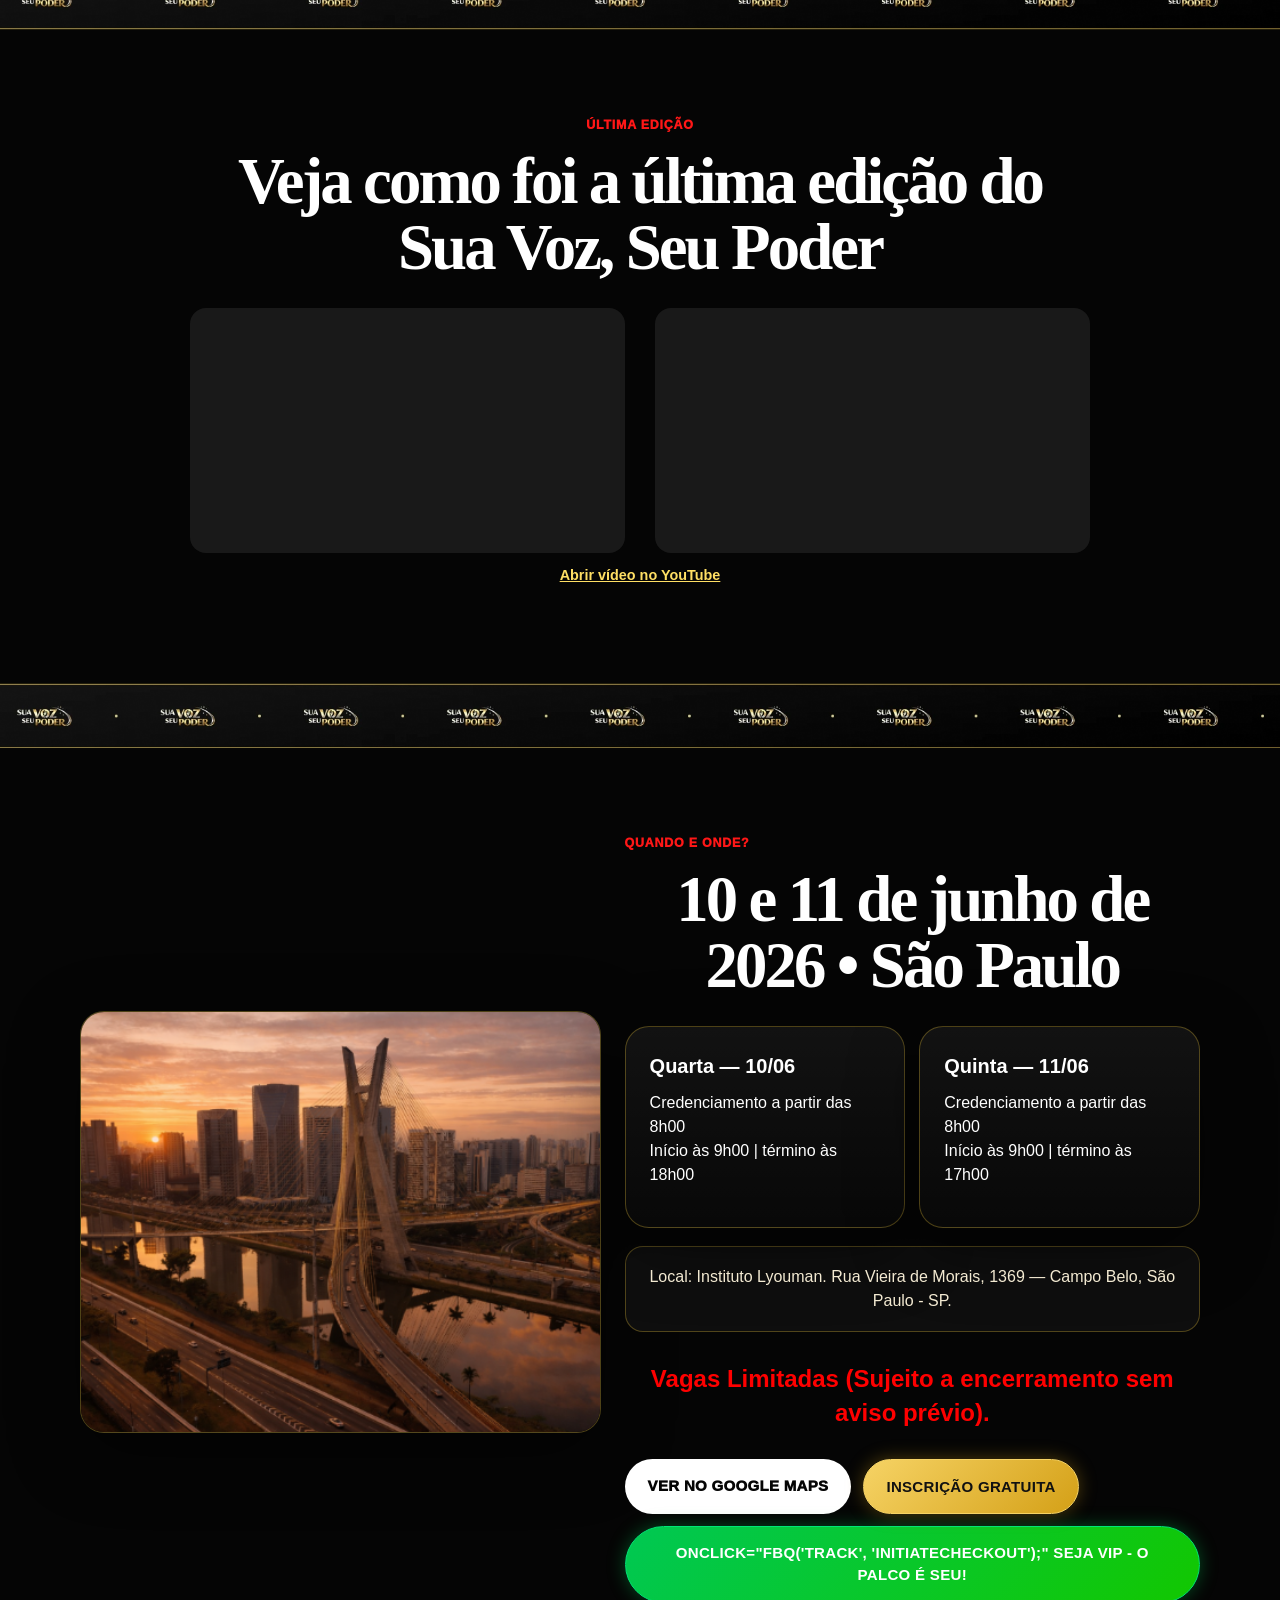
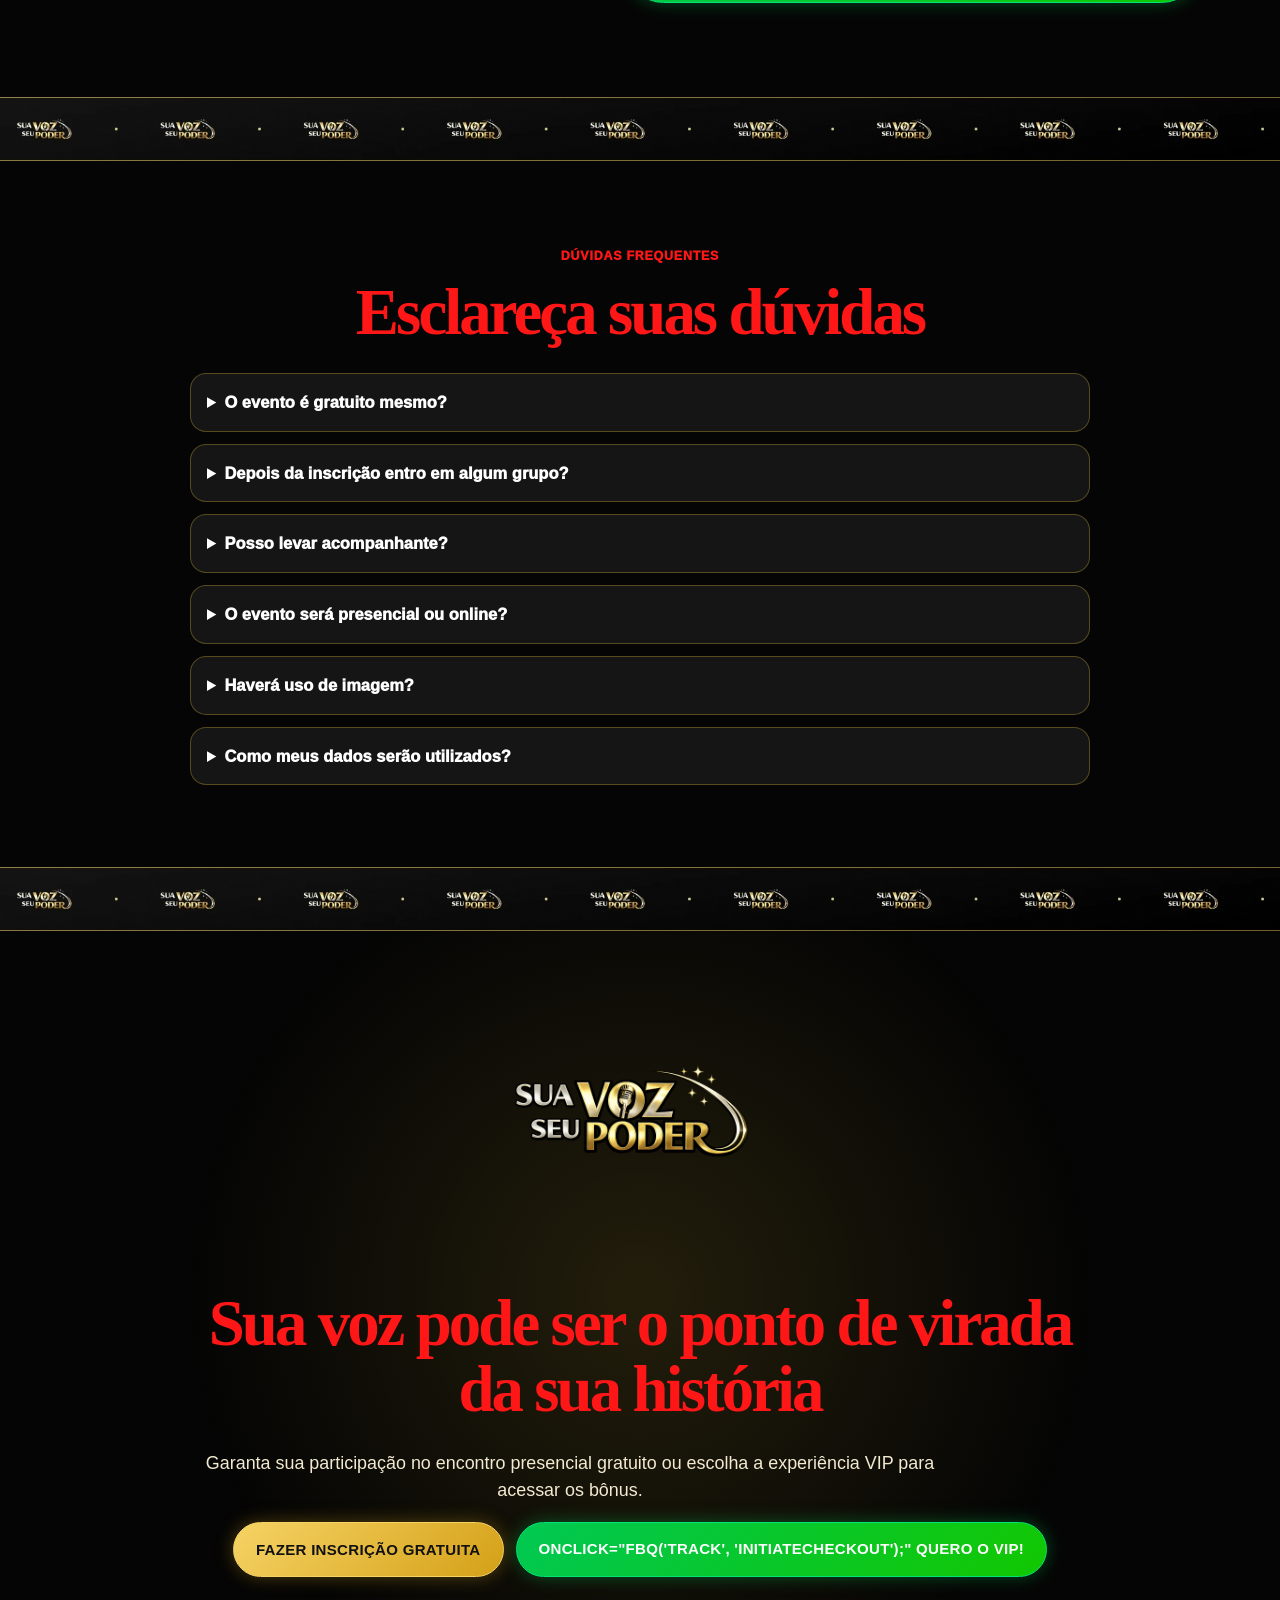
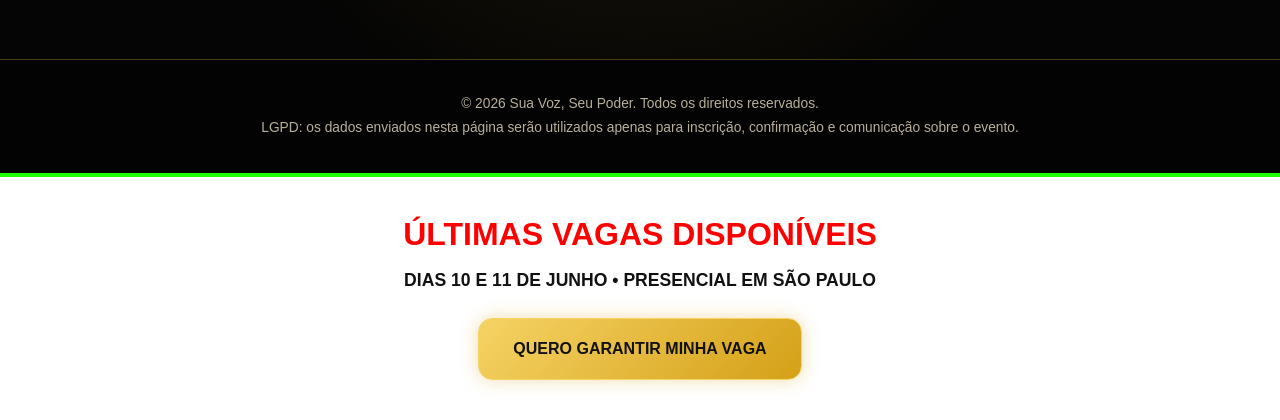
==== commit 86ce4c90: "Update index.html" ====
--- a/index.html
+++ b/index.html
@@ -130,7 +130,7 @@
                 GARANTIR VAGA GRATUITA
             </a>
 
-            <a href="https://pay.kiwify.com.br/saSkvXX" class="btn-valor-vip vip-button">
+            <a href="https://pay.kiwify.com.br/saSkvXX" class="btn-valor-vip vip-button"> onclick="fbq('track', 'InitiateCheckout');"
                 QUERO SER VIP!
             </a>
         </div>
@@ -159,7 +159,7 @@
             Inscrição gratuita
           </button>
 
-          <a href="https://pay.kiwify.com.br/saSkvXX" class="btn btn-primary">
+          <a href="https://pay.kiwify.com.br/saSkvXX" class="btn btn-primary"> onclick="fbq('track', 'InitiateCheckout');"
             QUERO SER VIP!
           </a>
         </div>
@@ -232,9 +232,10 @@
               <li>Gravação do evento para assistir depois</li>
               <li>Lugares reservados</li>
               <li>1h de mentoria com a Noemiah no Zoom para uma troca individual e direcionada</li>
+              <li>Acesso ao grupo VIP de Whatsapp</li>
             </ul>
 
-            <a href="https://pay.kiwify.com.br/saSkvXX" class="btn btn-primary full">
+            <a href="https://pay.kiwify.com.br/saSkvXX" class="btn btn-primary full"> onclick="fbq('track', 'InitiateCheckout');"
               SEJA VIP AGORA!
             </a>
           </article>
@@ -470,7 +471,7 @@
               Inscrição gratuita
             </button>
 
-            <a href="https://pay.kiwify.com.br/saSkvXX" class="btn btn-primary">
+            <a href="https://pay.kiwify.com.br/saSkvXX" class="btn btn-primary"> onclick="fbq('track', 'InitiateCheckout');"
               Seja VIP -  o palco é seu!
             </a>
           </div>
@@ -571,7 +572,7 @@
             Fazer inscrição gratuita
           </button>
 
-          <a href="https://pay.kiwify.com.br/saSkvXX" class="btn btn-primary">
+          <a href="https://pay.kiwify.com.br/saSkvXX" class="btn btn-primary"> onclick="fbq('track', 'InitiateCheckout');"
             Quero o VIP!
           </a>
         </div>
